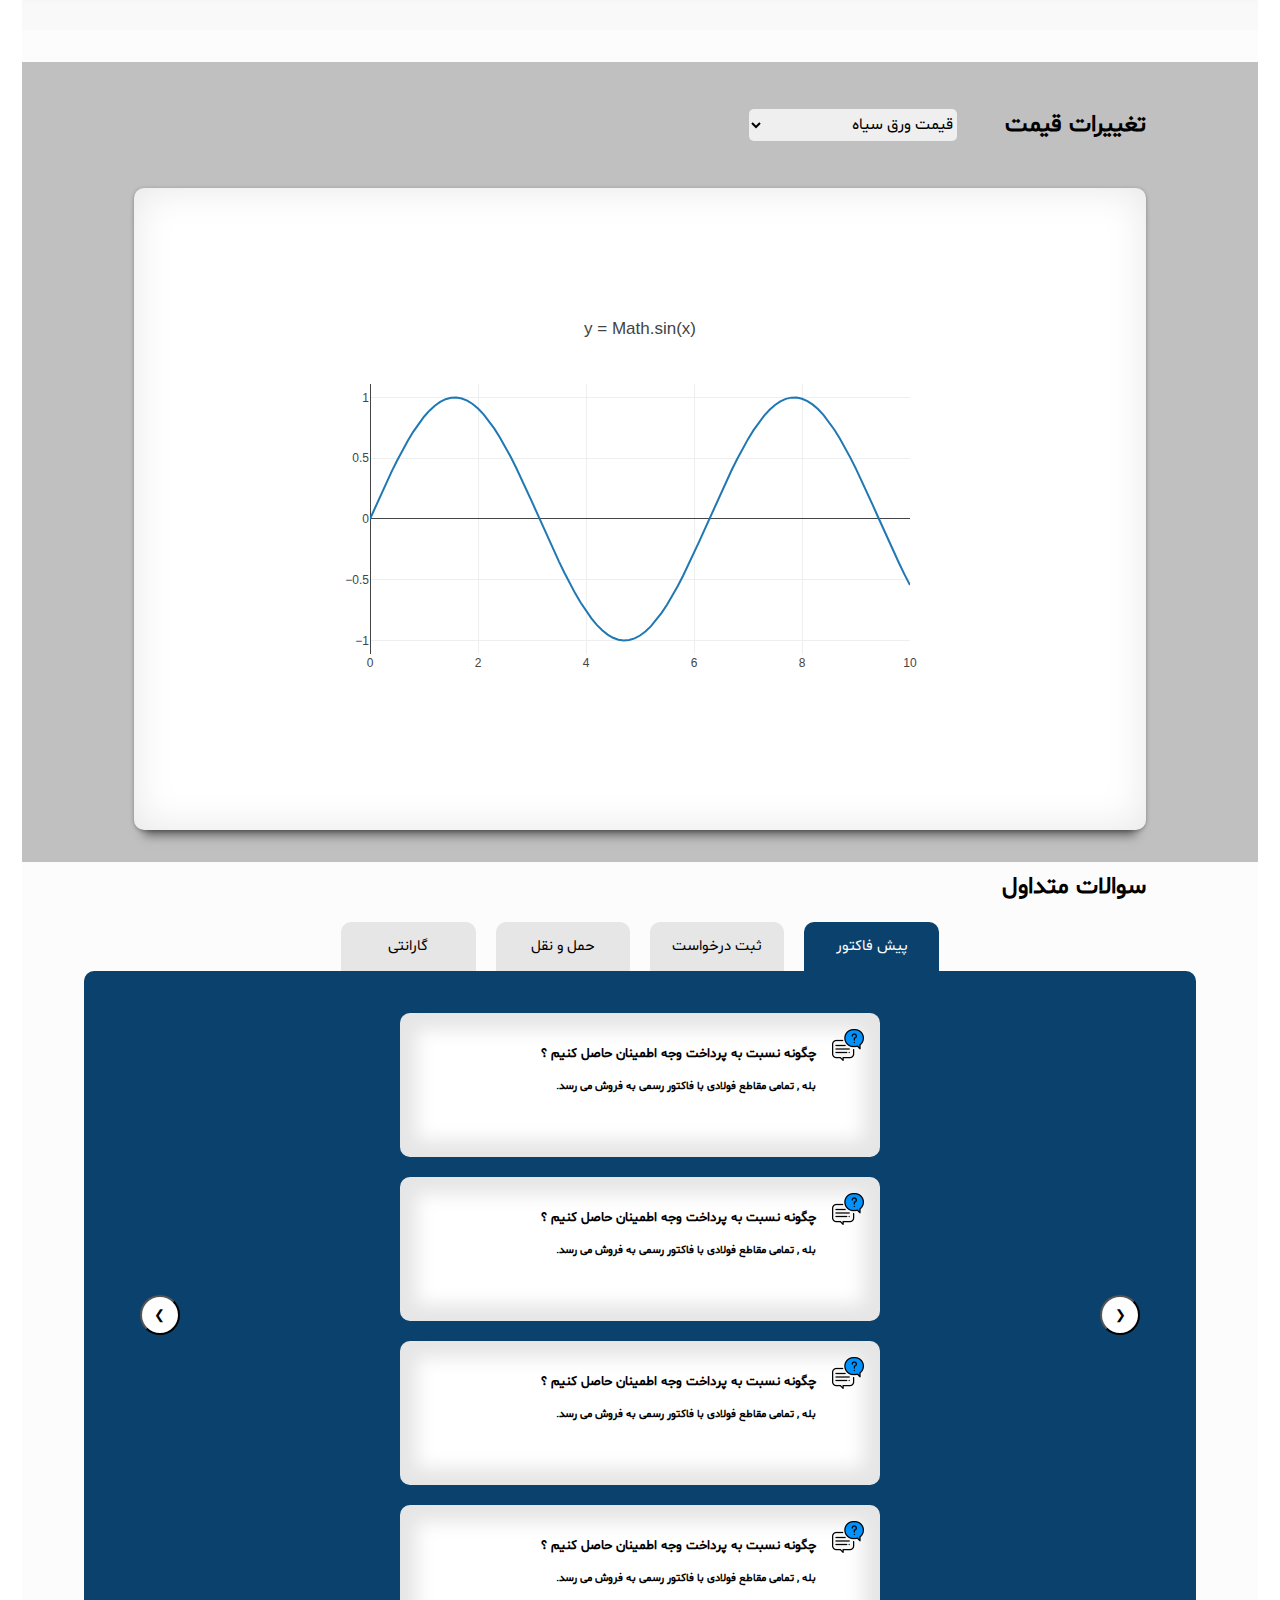
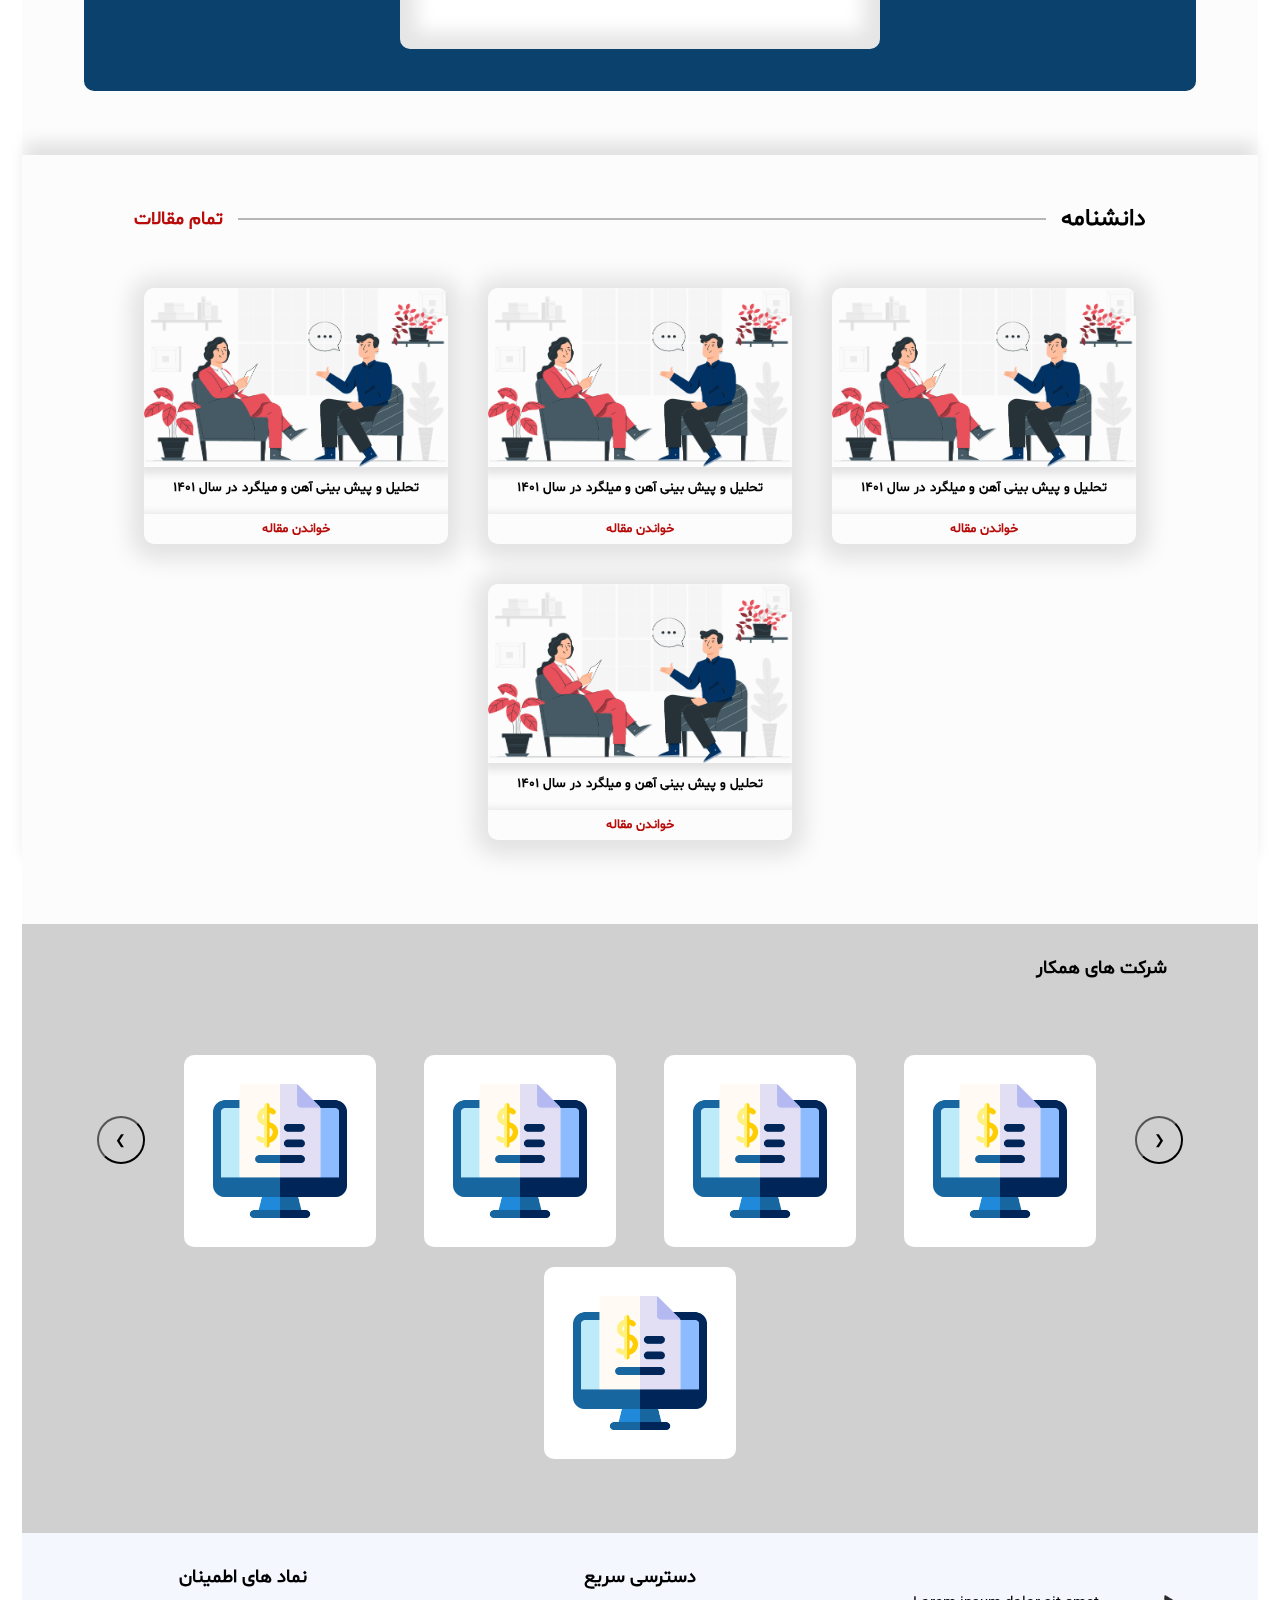
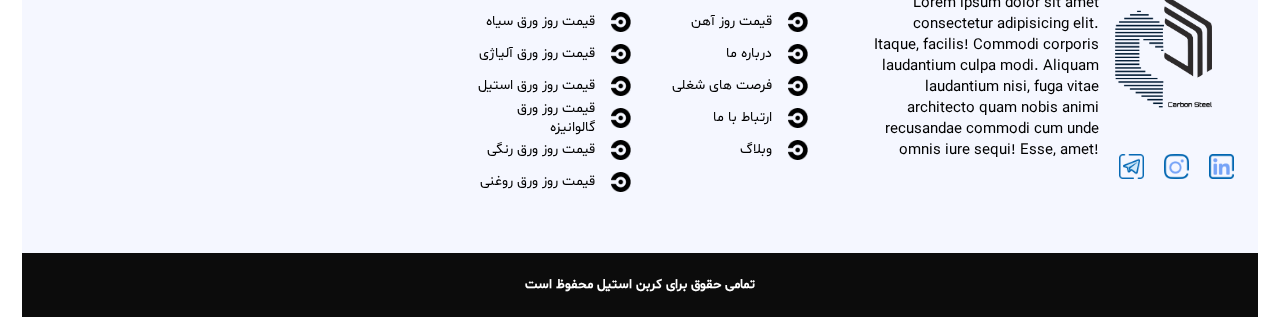
==== index.html @ a0feaa05 "First Moshanir" ====
<html lang="en">
<head>
    <meta charset="UTF-8">
    <meta http-equiv="X-UA-Compatible" content="IE=edge">
    <meta name="viewport" content="width=device-width, initial-scale=1.0">
    <link rel="icon" href="/Images/Final Cs logo 1.png">
    <link rel="stylesheet" href="/Css/Body.css">
    <link rel="stylesheet" href="/Css/header.css">
    <link rel="stylesheet" href="/Css/Main.css">
    <link rel="stylesheet" href="/Css/Products.css">
    <script src="https://cdn.plot.ly/plotly-latest.min.js"></script>
    <title>کربن استیل</title>
</head>
<body>
    <div class="container">

        <!-- /* //////////////////////////////////////////////Top-Head//////////////////////////////////////////////// */ -->

        <header class="Top-Head">
            <div class="line"></div>
            <h4 class="topTitle">خرید با باربری رایگان</h4>
            <div class="line"></div>
        </header>
        <!-- /* //////////////////////////////////////////////Navbar//////////////////////////////////////////////// */ -->


        <div class="Navbar">
            <a  href="/index.html" class="logo">
                <img class="Logo_img" src="/Images/Final Cs logo 1.png" alt="LOGO">
            </a>
            <div class="searchBox">
                <img class="img-Search"  src="/Images/icons8-search-26.png" alt="search">
                <input class="searchInput" type="search" placeholder="نام یا ویژگی محصول مورد نظر خود را وارد کنید">
            </div>
            <div class="TabInfo">
                <div class="tab">
                    <a class="tablinks" href="/Pages/Contact.html" >تماس باما</a>
                    <a class="tablinks" >دانشنامه</a>
                    <a class="tablinks" href="/Pages/Products.html" >محصولات</a>
                    <a class="tablinks active" >صفحه نخست</a>
                  </div>
            </div>
            <div class="sign-in">
                <div class="signInbutton">
                    <a class="SignUp" href="/Pages/LoginPage.html">
                        <img src="/Images/icons8-search-26.png" alt="Login">
                        <h6>ورود | ثبت نام</h6>
                    </a>
                    <div class="store">
                        <img src="/Images/checkout.png" alt="">
                        <h6>سبد خرید</h6>
                    </div>
                   
                </div>
                <div class="call">
                    <img src="/Images/icons8-search-26.png" alt="">
                    <h5>05523663387</h5>
                </div>
            </div>
        </div>
              <!-- //////////////////////////////////////////////////////Menue-Price///////////////////////////////////////////////////         --> 

        <div class="MainFirstPage">

            <div class="NavbarMenue">
                <div class="InfoWeb">
                    <div class="SliderPlace">

                        
                        <div class="slideshow-container">

                            <div class="mySlidesMain fade">
                                
                              <img class="PictureOfSlider" src="/Images/headerbg.jpg" >
                            </div>
                            
                            <div class="mySlidesMain fade">
                              <div class="numbertext">2 / 3</div>
                              <img class="PictureOfSlider" src="/Images/blog/photo template.jpg" >
                            </div>
                            
                            <div class="mySlidesMain fade">
                              <div class="numbertext">3 / 3</div>
                              <img class="PictureOfSlider" src="/Images/blog/photo template.jpg" >
                            </div>
                            
                            <a class="prev" onclick="plusSlides(-1)">❮</a>
                            <a class="next" onclick="plusSlides(1)">❯</a>
                            
                            </div>
                            
                            <div class="BtnSlider">
                              <span class="dot" onclick="currentSlide(1)"></span> 
                              <span class="dot" onclick="currentSlide(2)"></span> 
                              <span class="dot" onclick="currentSlide(3)"></span> 
                            </div>

                            
                            
                        
                    </div>
                    <div class="slideBar">
                        <h4 class="HeadSlideBar">قیمت محصولات</h4>
                        <div class="Prices">
                         
                            <div class="item_price ">
                                <img src="/Images/right-arrow.png" class="rightArrow" alt="Arrow">
                                <img src="/Images/down-arrow copy.png" class="downArrow" alt="Arrow">
                                <h3>قیمت ورق سیاه</h3>
                                <div class="hoverColor"></div>
                                <div class="MenueSide">
                                    <div class="listMenu">
                                        <a href=""> قیمت ورق سیاه</a>
                                        <a href=""> قیمت ورق سیاه ST37</a>
                                        <a href=""> قیمت ورق آجدار</a>
        
                                       
                                    </div>
                                    <div class="ColorEdge"></div>
                                </div>
                            </div>
                         
                            <div class="item_price ">
                                <img src="/Images/right-arrow.png" class="rightArrow" alt="Arrow">
                                <img src="/Images/down-arrow copy.png" class="downArrow" alt="Arrow">
                                <h3>قیمت ورق آلیاژی</h3>
                                <div class="hoverColor"></div>
                                <div class="MenueSide">
                                    <div class="listMenu">
                                        <a href="">قیمت ورق آلیاژی</a>
                                        <a href="">قیمت ورق آلیاژی a516</a>
                                        <a href="">قیمت ورق آلیاژی sd52</a>
                                        <a href="">قیمت ورق آلیاژی ck45</a>
                                        <a href="">قیمت ورق آلیاژی a283</a>
                                        <a href="">قیمت ورق آلیاژی a36</a>
                                        <a href="">قیمت ورق ضد سایش</a>
                                    </div>
                                    <div class="ColorEdge"></div>
                                </div>
                            </div>
                         
                            <div class="item_price ">
                                <img src="/Images/right-arrow.png" class="rightArrow" alt="Arrow">
                                <img src="/Images/down-arrow copy.png" class="downArrow" alt="Arrow">
                                <h3>قیمت ورق استیل</h3>
                                <div class="hoverColor"></div>
                                <div class="MenueSide">
                                    <div class="listMenu">
                                        <a href="">قیمت ورق استیل</a>
                                        <a href="">قیمت ورق استیل صنعتی</a>
                                        <a href="">قیمت ورق استیل دکوراتیو</a>
                                    </div>
                                    <div class="ColorEdge"></div>
                                </div>
                            </div>
                         
                            <a href="/Pages/Steels/Galvanize.html" class="item_price ">
                                <img src="/Images/right-arrow.png" class="HiddenIcon" alt="Arrow">
                                <img src="/Images/down-arrow copy.png" class="HiddenIcon" alt="Arrow">
                                <h3>قیمت ورق گالوانیزه</h3>
                                <div class="hoverColor"></div>
                                <div class="MenueSide">
                                    <!-- <div class="listMenu">
                                        <a href="">mffff</a>
                                    </div> -->
                                    <div class="ColorEdge"></div>
                                </div>
                            </a>
                         
                            <a href="/Pages/Steels/OilS.html" class="item_price ">
                                <img src="/Images/right-arrow.png" class="HiddenIcon" alt="Arrow">
                                <img src="/Images/down-arrow copy.png" class="HiddenIcon" alt="Arrow">
                                <h3>قیمت ورق روغنی</h3>
                                <div class="hoverColor"></div>
                                <div class="MenueSide">
                                    <!-- <div class="listMenu">
                                        <a href="">mffff</a>
                                    </div> -->
                                    <div class="ColorEdge"></div>
                                </div>
                            </a>
                         
                            <a href="/Pages/Steels/ColorFul.html" class="item_price ">
                                <img src="/Images/right-arrow.png" class="HiddenIcon" alt="Arrow">
                                <img src="/Images/down-arrow copy.png" class="HiddenIcon" alt="Arrow">
                                <h3>قیمت ورق رنگی</h3>
                                <div class="hoverColor"></div>
                                <div class="MenueSide">
                                    <!-- <div class="listMenu">
                                        <a href="">mffff</a>
                                    </div> -->
                                    <div class="ColorEdge"></div>
                                </div>
                            </a>
                            
                        
                           
                        </div>     
                    </div>
                    
                </div>
                <div class="socialMediaPlace">
                    <h5 class="TitleSocial">ما را دنبال کنید:</h5>
                    <div class="Medias">

                        <div class="ItemMedia">
                            <a href="" class="LinlSocial">کانال تلگرام</a>
                            <img class="ImageSocial" src="/Images/Add.png" alt="">
                        </div>

                        <div class="ItemMedia">
                            <a href="" class="LinlSocial">لینکدین</a>
                            <img class="ImageSocial" src="/Images/Add.png" alt="">
                        </div>

                        <div class="ItemMedia">
                            <a href="" class="LinlSocial"> اینستاگرام</a>
                            <img class="ImageSocial" src="/Images/Add.png" alt="">
                        </div>

                        <div class="ItemMedia">
                            <a href="" class="LinlSocial">کانال آپارات</a>
                            <img class="ImageSocial" src="/Images/Add.png" alt="">
                        </div>

                        <div class="ItemMedia">
                            <a href="" class="LinlSocial"> واتساپ</a>
                            <img class="ImageSocial" src="/Images/Add.png" alt="">
                        </div>

                    </div>

                </div>

            </div>

        </div>


            
              <!-- //////////////////////////////////////////////////////Price-Summery///////////////////////////////////////////////////         --> 

            <div class="steel-price">

                
                <div class="price-Table">
                    <div class="sumeryPrice">
                        <h3>خلاصه قیمت محصولات</h3>
                    </div>
                    <div class="table-space">
                        <div class="title-Tab">
                            <div class="Steel-tab">
                                <button class="tabsteel" onclick="openSteel(event, 'colory')">ورق رنگی</button>
                                <button class="tabsteel" onclick="openSteel(event, 'oil')">ورق روغنی</button>
                                <button class="tabsteel" onclick="openSteel(event, 'steel')">ورق استیل</button>
                                <button class="tabsteel" onclick="openSteel(event, 'galvanige')">ورق گالوانیزه</button>
                                <button class="tabsteel" onclick="openSteel(event, 'alloy')">ورق آلیاژی</button>
                                <button class="tabsteel" onclick="openSteel(event, 'black')" id="defaultOpen2">ورق سیاه</button>
                              </div>
                        </div>
                        <div id="black" class="tabSteels tables">
                            <div class="boxPrice">
                                <div class="TableHeader">
                                    <div class="Hedi">تام محصول</div>
                                    <div class="Hedi">کارخانه</div>
                                    <div class="Hedi">قیمت</div>
                                    <div class="Hedi">تغییرات</div>
                                </div>
                                <div class="roWTabale">
                                    <div class="RowP">
                                        <h4>ورق سیاه ۵ میلیمتری</h4>
                                        <h4>ذوب آهن</h4>
                                        <h4>۲۲۶،۵۰۰ ریال</h4>
                                        <h4><img src="/Images/up.png" alt="trend's price"></h4>
                                        <div class="lineRed"><div class="Liner"></div></div>
                                    </div>
                                    <div class="RowP">
                                        <h4>ورق سیاه ۵ میلیمتری</h4>
                                        <h4>ذوب آهن</h4>
                                        <h4>۲۲۶،۵۰۰ ریال</h4>
                                        <h4><img src="/Images/up.png" alt="trend's price"></h4>
                                        <div class="lineRed"><div class="Liner"></div></div>
                                    </div>
                                    <div class="RowP">
                                        <h4>ورق سیاه ۵ میلیمتری</h4>
                                        <h4>ذوب آهن</h4>
                                        <h4>۲۲۶،۵۰۰ ریال</h4>
                                        <h4><img src="/Images/down.png" alt="trend's price"></h4>
                                        <div class="lineRed"><div class="Liner"></div></div>
                                    </div>
                                    <div class="RowP">
                                        <h4>ورق سیاه ۵ میلیمتری</h4>
                                        <h4>ذوب آهن</h4>
                                        <h4>۲۲۶،۵۰۰ ریال</h4>
                                        <h4><img src="/Images/up.png" alt="trend's price"></h4>
                                        <div class="lineRed"><div class="Liner"></div></div>
                                    </div>
                                    <div class="RowP">
                                        <h4>ورق سیاه ۵ میلیمتری</h4>
                                        <h4>ذوب آهن</h4>
                                        <h4>۲۲۶،۵۰۰ ریال</h4>
                                        <h4><img src="/Images/down.png" alt="trend's price"></h4>
                                        <div class="lineRed"><div class="Liner"></div></div>
                                    </div>
                                    <div class="RowP">
                                        <h4>ورق سیاه ۵ میلیمتری</h4>
                                        <h4>ذوب آهن</h4>
                                        <h4>۲۲۶،۵۰۰ ریال</h4>
                                        <h4><img src="/Images/up.png" alt="trend's price"></h4>
                                        <div class="lineRed"><div class="Liner"></div></div>
                                    </div>
                                </div>
                                <div class="ButtonMore">
                                    <h3>مشاهده کامل لیست</h3>
                                </div>
                                
                                
                            </div>
                        </div>
                        <div id="alloy" class="tables tabSteels">
                            <div class="boxPrice">
                                <div class="box">
                                    <div class="price-Box">
                                        <div class="item-Info">
                                            <h6>ورق سیاه ۵ میلیمتری ذوب آهن</h6>
                                            <div class="item-price">
                                                <h6>226,000 ریال</h6>
                                                <img src="/Images/up.png" alt="trend's price">
                                            </div>
                                        </div>
                                        <div class="item-Info">
                                            <h6>ورق سیاه ۵ میلیمتری ذوب آهن</h6>
                                            <div class="item-price">
                                                <h6>226,000 ریال</h6>
                                                <img src="/Images/down.png" alt="trend's price">
                                            </div>

                                        </div>
                                        <div class="item-Info">
                                            <h6>ورق سیاه ۵ میلیمتری ذوب آهن</h6>
                                            <div class="item-price">
                                                <h6>226,000 ریال</h6>
                                                <img src="/Images/down.png" alt="trend's price">
                                            </div>

                                        </div>
                                        <div class="item-Info">
                                            <h6>ورق سیاه ۵ میلیمتری ذوب آهن</h6>
                                            <div class="item-price">
                                                <h6>226,000 ریال</h6>
                                                <img src="/Images/down.png" alt="trend's price">
                                            </div>

                                        </div>
                                        <div class="item-Info">
                                            <h6>ورق سیاه ۵ میلیمتری ذوب آهن</h6>
                                            <div class="item-price">
                                                <h6>226,000 ریال</h6>
                                                <img src="/Images/down.png" alt="trend's price">
                                            </div>

                                        </div>
                                        <div class="item-Info">
                                            <h6>ورق سیاه ۵ میلیمتری ذوب آهن</h6>
                                            <div class="item-price">
                                                <h6>226,000 ریال</h6>
                                                <img src="/Images/down.png" alt="trend's price">
                                            </div>

                                        </div>
                                    </div>
                                    <h4>مشاهده کامل لیست</h4>
                                </div>
                                <div class="box">
                                    <div class="price-Box">
                                        <div class="item-Info">
                                            <h6>ورق سیاه ۵ میلیمتری ذوب آهن</h6>
                                            <div class="item-price">
                                                <h6>226,000 ریال</h6>
                                                <img src="/Images/up.png" alt="trend's price">
                                            </div>
                                        </div>
                                        <div class="item-Info">
                                            <h6>ورق سیاه ۵ میلیمتری ذوب آهن</h6>
                                            <div class="item-price">
                                                <h6>226,000 ریال</h6>
                                                <img src="/Images/down.png" alt="trend's price">
                                            </div>

                                        </div>
                                        <div class="item-Info">
                                            <h6>ورق سیاه ۵ میلیمتری ذوب آهن</h6>
                                            <div class="item-price">
                                                <h6>226,000 ریال</h6>
                                                <img src="/Images/down.png" alt="trend's price">
                                            </div>

                                        </div>
                                        <div class="item-Info">
                                            <h6>ورق سیاه ۵ میلیمتری ذوب آهن</h6>
                                            <div class="item-price">
                                                <h6>226,000 ریال</h6>
                                                <img src="/Images/down.png" alt="trend's price">
                                            </div>

                                        </div>
                                        <div class="item-Info">
                                            <h6>ورق سیاه ۵ میلیمتری ذوب آهن</h6>
                                            <div class="item-price">
                                                <h6>226,000 ریال</h6>
                                                <img src="/Images/down.png" alt="trend's price">
                                            </div>

                                        </div>
                                        <div class="item-Info">
                                            <h6>ورق سیاه ۵ میلیمتری ذوب آهن</h6>
                                            <div class="item-price">
                                                <h6>226,000 ریال</h6>
                                                <img src="/Images/down.png" alt="trend's price">
                                            </div>

                                        </div>
                                    </div>
                                    <h4>مشاهده کامل لیست</h4>
                                </div>
                                
                            </div>
                        </div>
                        <div id="galvanige" class="tables tabSteels">
                            <div class="boxPrice">
                                <div class="box">
                                    <div class="price-Box">
                                        <div class="item-Info">
                                            <h6>ورق سیاه ۵ میلیمتری ذوب آهن</h6>
                                            <div class="item-price">
                                                <h6>226,000 ریال</h6>
                                                <img src="/Images/up.png" alt="trend's price">
                                            </div>
                                        </div>
                                        <div class="item-Info">
                                            <h6>ورق سیاه ۵ میلیمتری ذوب آهن</h6>
                                            <div class="item-price">
                                                <h6>226,000 ریال</h6>
                                                <img src="/Images/down.png" alt="trend's price">
                                            </div>

                                        </div>
                                        <div class="item-Info">
                                            <h6>ورق سیاه ۵ میلیمتری ذوب آهن</h6>
                                            <div class="item-price">
                                                <h6>226,000 ریال</h6>
                                                <img src="/Images/down.png" alt="trend's price">
                                            </div>

                                        </div>
                                        <div class="item-Info">
                                            <h6>ورق سیاه ۵ میلیمتری ذوب آهن</h6>
                                            <div class="item-price">
                                                <h6>226,000 ریال</h6>
                                                <img src="/Images/down.png" alt="trend's price">
                                            </div>

                                        </div>
                                        <div class="item-Info">
                                            <h6>ورق سیاه ۵ میلیمتری ذوب آهن</h6>
                                            <div class="item-price">
                                                <h6>226,000 ریال</h6>
                                                <img src="/Images/down.png" alt="trend's price">
                                            </div>

                                        </div>
                                        <div class="item-Info">
                                            <h6>ورق سیاه ۵ میلیمتری ذوب آهن</h6>
                                            <div class="item-price">
                                                <h6>226,000 ریال</h6>
                                                <img src="/Images/down.png" alt="trend's price">
                                            </div>

                                        </div>
                                    </div>
                                    <h4>مشاهده کامل لیست</h4>
                                </div>
                                <div class="box">
                                    <div class="price-Box">
                                        <div class="item-Info">
                                            <h6>ورق سیاه ۵ میلیمتری ذوب آهن</h6>
                                            <div class="item-price">
                                                <h6>226,000 ریال</h6>
                                                <img src="/Images/up.png" alt="trend's price">
                                            </div>
                                        </div>
                                        <div class="item-Info">
                                            <h6>ورق سیاه ۵ میلیمتری ذوب آهن</h6>
                                            <div class="item-price">
                                                <h6>226,000 ریال</h6>
                                                <img src="/Images/down.png" alt="trend's price">
                                            </div>

                                        </div>
                                        <div class="item-Info">
                                            <h6>ورق سیاه ۵ میلیمتری ذوب آهن</h6>
                                            <div class="item-price">
                                                <h6>226,000 ریال</h6>
                                                <img src="/Images/down.png" alt="trend's price">
                                            </div>

                                        </div>
                                        <div class="item-Info">
                                            <h6>ورق سیاه ۵ میلیمتری ذوب آهن</h6>
                                            <div class="item-price">
                                                <h6>226,000 ریال</h6>
                                                <img src="/Images/down.png" alt="trend's price">
                                            </div>

                                        </div>
                                        <div class="item-Info">
                                            <h6>ورق سیاه ۵ میلیمتری ذوب آهن</h6>
                                            <div class="item-price">
                                                <h6>226,000 ریال</h6>
                                                <img src="/Images/down.png" alt="trend's price">
                                            </div>

                                        </div>
                                        <div class="item-Info">
                                            <h6>ورق سیاه ۵ میلیمتری ذوب آهن</h6>
                                            <div class="item-price">
                                                <h6>226,000 ریال</h6>
                                                <img src="/Images/down.png" alt="trend's price">
                                            </div>

                                        </div>
                                    </div>
                                    <h4>مشاهده کامل لیست</h4>
                                </div>
                                
                            </div>
                        </div>
                        <div id="steel" class="tables tabSteels">
                            <div class="boxPrice">
                                <div class="box">
                                    <div class="price-Box">
                                        <div class="item-Info">
                                            <h6>ورق سیاه ۵ میلیمتری ذوب آهن</h6>
                                            <div class="item-price">
                                                <h6>226,000 ریال</h6>
                                                <img src="/Images/up.png" alt="trend's price">
                                            </div>
                                        </div>
                                        <div class="item-Info">
                                            <h6>ورق سیاه ۵ میلیمتری ذوب آهن</h6>
                                            <div class="item-price">
                                                <h6>226,000 ریال</h6>
                                                <img src="/Images/down.png" alt="trend's price">
                                            </div>

                                        </div>
                                        <div class="item-Info">
                                            <h6>ورق سیاه ۵ میلیمتری ذوب آهن</h6>
                                            <div class="item-price">
                                                <h6>226,000 ریال</h6>
                                                <img src="/Images/down.png" alt="trend's price">
                                            </div>

                                        </div>
                                        <div class="item-Info">
                                            <h6>ورق سیاه ۵ میلیمتری ذوب آهن</h6>
                                            <div class="item-price">
                                                <h6>226,000 ریال</h6>
                                                <img src="/Images/down.png" alt="trend's price">
                                            </div>

                                        </div>
                                        <div class="item-Info">
                                            <h6>ورق سیاه ۵ میلیمتری ذوب آهن</h6>
                                            <div class="item-price">
                                                <h6>226,000 ریال</h6>
                                                <img src="/Images/down.png" alt="trend's price">
                                            </div>

                                        </div>
                                        <div class="item-Info">
                                            <h6>ورق سیاه ۵ میلیمتری ذوب آهن</h6>
                                            <div class="item-price">
                                                <h6>226,000 ریال</h6>
                                                <img src="/Images/down.png" alt="trend's price">
                                            </div>

                                        </div>
                                    </div>
                                    <h4>مشاهده کامل لیست</h4>
                                </div>
                                <div class="box">
                                    <div class="price-Box">
                                        <div class="item-Info">
                                            <h6>ورق سیاه ۵ میلیمتری ذوب آهن</h6>
                                            <div class="item-price">
                                                <h6>226,000 ریال</h6>
                                                <img src="/Images/up.png" alt="trend's price">
                                            </div>
                                        </div>
                                        <div class="item-Info">
                                            <h6>ورق سیاه ۵ میلیمتری ذوب آهن</h6>
                                            <div class="item-price">
                                                <h6>226,000 ریال</h6>
                                                <img src="/Images/down.png" alt="trend's price">
                                            </div>

                                        </div>
                                        <div class="item-Info">
                                            <h6>ورق سیاه ۵ میلیمتری ذوب آهن</h6>
                                            <div class="item-price">
                                                <h6>226,000 ریال</h6>
                                                <img src="/Images/down.png" alt="trend's price">
                                            </div>

                                        </div>
                                        <div class="item-Info">
                                            <h6>ورق سیاه ۵ میلیمتری ذوب آهن</h6>
                                            <div class="item-price">
                                                <h6>226,000 ریال</h6>
                                                <img src="/Images/down.png" alt="trend's price">
                                            </div>

                                        </div>
                                        <div class="item-Info">
                                            <h6>ورق سیاه ۵ میلیمتری ذوب آهن</h6>
                                            <div class="item-price">
                                                <h6>226,000 ریال</h6>
                                                <img src="/Images/down.png" alt="trend's price">
                                            </div>

                                        </div>
                                        <div class="item-Info">
                                            <h6>ورق سیاه ۵ میلیمتری ذوب آهن</h6>
                                            <div class="item-price">
                                                <h6>226,000 ریال</h6>
                                                <img src="/Images/down.png" alt="trend's price">
                                            </div>

                                        </div>
                                    </div>
                                    <h4>مشاهده کامل لیست</h4>
                                </div>
                                
                            </div>
                        </div>
                        <div id="oil" class="tables tabSteels">
                            <div class="boxPrice">
                                <div class="box">
                                    <div class="price-Box">
                                        <div class="item-Info">
                                            <h6>ورق سیاه ۵ میلیمتری ذوب آهن</h6>
                                            <div class="item-price">
                                                <h6>226,000 ریال</h6>
                                                <img src="/Images/up.png" alt="trend's price">
                                            </div>
                                        </div>
                                        <div class="item-Info">
                                            <h6>ورق سیاه ۵ میلیمتری ذوب آهن</h6>
                                            <div class="item-price">
                                                <h6>226,000 ریال</h6>
                                                <img src="/Images/down.png" alt="trend's price">
                                            </div>

                                        </div>
                                        <div class="item-Info">
                                            <h6>ورق سیاه ۵ میلیمتری ذوب آهن</h6>
                                            <div class="item-price">
                                                <h6>226,000 ریال</h6>
                                                <img src="/Images/down.png" alt="trend's price">
                                            </div>

                                        </div>
                                        <div class="item-Info">
                                            <h6>ورق سیاه ۵ میلیمتری ذوب آهن</h6>
                                            <div class="item-price">
                                                <h6>226,000 ریال</h6>
                                                <img src="/Images/down.png" alt="trend's price">
                                            </div>

                                        </div>
                                        <div class="item-Info">
                                            <h6>ورق سیاه ۵ میلیمتری ذوب آهن</h6>
                                            <div class="item-price">
                                                <h6>226,000 ریال</h6>
                                                <img src="/Images/down.png" alt="trend's price">
                                            </div>

                                        </div>
                                        <div class="item-Info">
                                            <h6>ورق سیاه ۵ میلیمتری ذوب آهن</h6>
                                            <div class="item-price">
                                                <h6>226,000 ریال</h6>
                                                <img src="/Images/down.png" alt="trend's price">
                                            </div>

                                        </div>
                                    </div>
                                    <h4>مشاهده کامل لیست</h4>
                                </div>
                                <div class="box">
                                    <div class="price-Box">
                                        <div class="item-Info">
                                            <h6>ورق سیاه ۵ میلیمتری ذوب آهن</h6>
                                            <div class="item-price">
                                                <h6>226,000 ریال</h6>
                                                <img src="/Images/up.png" alt="trend's price">
                                            </div>
                                        </div>
                                        <div class="item-Info">
                                            <h6>ورق سیاه ۵ میلیمتری ذوب آهن</h6>
                                            <div class="item-price">
                                                <h6>226,000 ریال</h6>
                                                <img src="/Images/down.png" alt="trend's price">
                                            </div>

                                        </div>
                                        <div class="item-Info">
                                            <h6>ورق سیاه ۵ میلیمتری ذوب آهن</h6>
                                            <div class="item-price">
                                                <h6>226,000 ریال</h6>
                                                <img src="/Images/down.png" alt="trend's price">
                                            </div>

                                        </div>
                                        <div class="item-Info">
                                            <h6>ورق سیاه ۵ میلیمتری ذوب آهن</h6>
                                            <div class="item-price">
                                                <h6>226,000 ریال</h6>
                                                <img src="/Images/down.png" alt="trend's price">
                                            </div>

                                        </div>
                                        <div class="item-Info">
                                            <h6>ورق سیاه ۵ میلیمتری ذوب آهن</h6>
                                            <div class="item-price">
                                                <h6>226,000 ریال</h6>
                                                <img src="/Images/down.png" alt="trend's price">
                                            </div>

                                        </div>
                                        <div class="item-Info">
                                            <h6>ورق سیاه ۵ میلیمتری ذوب آهن</h6>
                                            <div class="item-price">
                                                <h6>226,000 ریال</h6>
                                                <img src="/Images/down.png" alt="trend's price">
                                            </div>

                                        </div>
                                    </div>
                                    <h4>مشاهده کامل لیست</h4>
                                </div>
                                
                            </div>
                        </div>
                        <div id="colory" class="tables tabSteels">
                            <div class="boxPrice">
                                <div class="box">
                                    <div class="price-Box">
                                        <div class="item-Info">
                                            <h6>ورق سیاه ۵ میلیمتری ذوب آهن</h6>
                                            <div class="item-price">
                                                <h6>226,000 ریال</h6>
                                                <img src="/Images/up.png" alt="trend's price">
                                            </div>
                                        </div>
                                        <div class="item-Info">
                                            <h6>ورق سیاه ۵ میلیمتری ذوب آهن</h6>
                                            <div class="item-price">
                                                <h6>226,000 ریال</h6>
                                                <img src="/Images/down.png" alt="trend's price">
                                            </div>

                                        </div>
                                        <div class="item-Info">
                                            <h6>ورق سیاه ۵ میلیمتری ذوب آهن</h6>
                                            <div class="item-price">
                                                <h6>226,000 ریال</h6>
                                                <img src="/Images/down.png" alt="trend's price">
                                            </div>

                                        </div>
                                        <div class="item-Info">
                                            <h6>ورق سیاه ۵ میلیمتری ذوب آهن</h6>
                                            <div class="item-price">
                                                <h6>226,000 ریال</h6>
                                                <img src="/Images/down.png" alt="trend's price">
                                            </div>

                                        </div>
                                        <div class="item-Info">
                                            <h6>ورق سیاه ۵ میلیمتری ذوب آهن</h6>
                                            <div class="item-price">
                                                <h6>226,000 ریال</h6>
                                                <img src="/Images/down.png" alt="trend's price">
                                            </div>

                                        </div>
                                        <div class="item-Info">
                                            <h6>ورق سیاه ۵ میلیمتری ذوب آهن</h6>
                                            <div class="item-price">
                                                <h6>226,000 ریال</h6>
                                                <img src="/Images/down.png" alt="trend's price">
                                            </div>

                                        </div>
                                    </div>
                                    <h4>مشاهده کامل لیست</h4>
                                </div>
                                <div class="box">
                                    <div class="price-Box">
                                        <div class="item-Info">
                                            <h6>ورق سیاه ۵ میلیمتری ذوب آهن</h6>
                                            <div class="item-price">
                                                <h6>226,000 ریال</h6>
                                                <img src="/Images/up.png" alt="trend's price">
                                            </div>
                                        </div>
                                        <div class="item-Info">
                                            <h6>ورق سیاه ۵ میلیمتری ذوب آهن</h6>
                                            <div class="item-price">
                                                <h6>226,000 ریال</h6>
                                                <img src="/Images/down.png" alt="trend's price">
                                            </div>

                                        </div>
                                        <div class="item-Info">
                                            <h6>ورق سیاه ۵ میلیمتری ذوب آهن</h6>
                                            <div class="item-price">
                                                <h6>226,000 ریال</h6>
                                                <img src="/Images/down.png" alt="trend's price">
                                            </div>

                                        </div>
                                        <div class="item-Info">
                                            <h6>ورق سیاه ۵ میلیمتری ذوب آهن</h6>
                                            <div class="item-price">
                                                <h6>226,000 ریال</h6>
                                                <img src="/Images/down.png" alt="trend's price">
                                            </div>

                                        </div>
                                        <div class="item-Info">
                                            <h6>ورق سیاه ۵ میلیمتری ذوب آهن</h6>
                                            <div class="item-price">
                                                <h6>226,000 ریال</h6>
                                                <img src="/Images/down.png" alt="trend's price">
                                            </div>

                                        </div>
                                        <div class="item-Info">
                                            <h6>ورق سیاه ۵ میلیمتری ذوب آهن</h6>
                                            <div class="item-price">
                                                <h6>226,000 ریال</h6>
                                                <img src="/Images/down.png" alt="trend's price">
                                            </div>

                                        </div>
                                    </div>
                                    <h4>مشاهده کامل لیست</h4>
                                </div>
                                
                            </div>
                        </div>
                    </div>

                    
                </div>
                <div class="PriceCurrency">
                    <div class="TableCurrency">
                        <div class="TitlePrice">
                            <h5>قیمت های لحظه ای مهم</h5>
                            <h5>بروز رسانی لحظه ای</h5>
                        </div>

                        <div class="ItemCurrency">
                            <div class="NameCurr">
                                <img src="/Images/icons8-dollar-24.png" alt="">
                                <h5 class="UpCurr">50.250 ریال</h5>
                            </div>
                            <div class="AmountCurr">
                                <h5>دلار آمریکا</h5>
                                <img src="/Images/icons8-dollar-24.png" alt="">
                            </div>
                        </div>

                        <div class="ItemCurrency">
                            <div class="NameCurr">
                                <img src="/Images/icons8-dollar-24.png" alt="">
                                <h5 class="StabCurr">50.250 ریال</h5>
                            </div>
                            <div class="AmountCurr">
                                <h5>دلار آمریکا</h5>
                                <img src="/Images/icons8-dollar-24.png" alt="">
                            </div>
                        </div>

                        <div class="ItemCurrency">
                            <div class="NameCurr">
                                <img src="/Images/icons8-dollar-24.png" alt="">
                                <h5 class="DownCurr">50.250 ریال</h5>
                            </div>
                            <div class="AmountCurr">
                                <h5>دلار آمریکا</h5>
                                <img src="/Images/icons8-dollar-24.png" alt="">
                            </div>
                        </div>

                        <div class="ItemCurrency">
                            <div class="NameCurr">
                                <img src="/Images/icons8-dollar-24.png" alt="">
                                <h5 class="UpCurr">50.250 ریال</h5>
                            </div>
                            <div class="AmountCurr">
                                <h5>دلار آمریکا</h5>
                                <img src="/Images/icons8-dollar-24.png" alt="">
                            </div>
                        </div>

                        <div class="ItemCurrency">
                            <div class="NameCurr">
                                <img src="/Images/icons8-dollar-24.png" alt="">
                                <h5 class="UpCurr">50.250 ریال</h5>
                            </div>
                            <div class="AmountCurr">
                                <h5>دلار آمریکا</h5>
                                <img src="/Images/icons8-dollar-24.png" alt="">
                            </div>
                        </div>

                        <div class="ItemCurrency">
                            <div class="NameCurr">
                                <img src="/Images/icons8-dollar-24.png" alt="">
                                <h5 class="UpCurr">50.250 ریال</h5>
                            </div>
                            <div class="AmountCurr">
                                <h5>دلار آمریکا</h5>
                                <img src="/Images/icons8-dollar-24.png" alt="">
                            </div>
                        </div>

                        <div class="ItemCurrency">
                            <div class="NameCurr">
                                <img src="/Images/icons8-dollar-24.png" alt="">
                                <h5 class="UpCurr">50.250 ریال</h5>
                            </div>
                            <div class="AmountCurr">
                                <h5>دلار آمریکا</h5>
                                <img src="/Images/icons8-dollar-24.png" alt="">
                            </div>
                        </div>

                        <div class="ItemCurrency">
                            <div class="NameCurr">
                                <img src="/Images/icons8-dollar-24.png" alt="">
                                <h5 class="UpCurr">50.250 ریال</h5>
                            </div>
                            <div class="AmountCurr">
                                <h5>دلار آمریکا</h5>
                                <img src="/Images/icons8-dollar-24.png" alt="">
                            </div>
                        </div>

                        <div class="ItemCurrency">
                            <div class="NameCurr">
                                <img src="/Images/icons8-dollar-24.png" alt="">
                                <h5 class="UpCurr">50.250 ریال</h5>
                            </div>
                            <div class="AmountCurr">
                                <h5>دلار آمریکا</h5>
                                <img src="/Images/icons8-dollar-24.png" alt="">
                            </div>
                        </div>

                        <div class="ItemCurrency">
                            <div class="NameCurr">
                                <img src="/Images/icons8-dollar-24.png" alt="">
                                <h5 class="UpCurr">50.250 ریال</h5>
                            </div>
                            <div class="AmountCurr">
                                <h5>دلار آمریکا</h5>
                                <img src="/Images/icons8-dollar-24.png" alt="">
                            </div>
                        </div>

                    </div>

                </div>
          </div>

                <div class="advertising">
                    <img class="blackCarbon" src="/Images/Painted-Black-Galvanized.png" alt="">
                    <h1>فروش ویژه ی ورق گالوانیزه و ورق سیاه</h1>
                    <img class="galvano" src="/Images/Galvanized-Sheets-Stacked-Leveled.png" alt="">
                </div>



    <!-- //////////////////////////////////////////////////////Buy Process///////////////////////////////////////////////////         -->
    
    
                    <div class="BuyProcess">
                        <div class="MainBuy">
                            <h2>مراحل خرید از کربن استیل</h2>
                            <div class="Tab-Process">
                                <div class="Tab-title">


                                    <div class="stage">
                                        <div class="Logo-Stage">
                                            <div class="cycleLogo">
                                                <img src="/Images/contacttobuy.png" alt="Icons">
                                            </div>
                                            <img class="downRedArrow" src="/Images/downRedArrow.png" alt="downRedArrow.png">
                                        </div>
                                        <div class="infoBox" onclick="openNumber(event, 'First')" id="defaultOpen3">
                                            <div class="Number">1</div>
                                            <div class="Section">
                                                <h4>مرحله اول</h4>
                                                <h4>درخواست خرید</h4>
                                            </div>
                                        </div>
                                    </div>

                                    <div class="stage">
                                        <div class="Logo-Stage">
                                            <div class="cycleLogo">
                                                <img src="/Images/qoutationw.png" alt="Icons">
                                            </div>
                                            <img class="downRedArrow" src="/Images/downRedArrow.png" alt="downRedArrow.png">
                                        </div>
                                        <div class="infoBox" onclick="openNumber(event, 'Second')">
                                            <div class="Number">2</div>
                                            <div class="Section">
                                                <h4>مرحله دوم</h4>
                                                <h4> دریافت پیش فاکتور</h4>
                                            </div>
                                        </div>
                                    </div>

                                    <div class="stage">
                                        <div class="Logo-Stage">
                                            <div class="cycleLogo">
                                                <img src="/Images/payment.png" alt="Icons">
                                            </div>
                                            <img class="downRedArrow" src="/Images/downRedArrow.png" alt="downRedArrow.png">
                                        </div>
                                        <div class="infoBox" onclick="openNumber(event, 'Third')">
                                            <div class="Number">3</div>
                                            <div class="Section">
                                                <h4 class="test">مرحله سوم</h4>
                                                <h4> تسویه</h4>
                                            </div>
                                        </div>
                                    </div>

                                    <div class="stage">
                                        <div class="Logo-Stage">
                                            <div class="cycleLogo">
                                                <img src="/Images/quality-control.png" alt="Icons">
                                            </div>
                                            <img class="downRedArrow" src="/Images/downRedArrow.png" alt="downRedArrow.png">
                                        </div>
                                        <div class="infoBox" onclick="openNumber(event, 'Four')">
                                            <div class="Number">4</div>
                                            <div class="Section">
                                                <h4 >مرحله چهارم</h4>
                                                <h4>کنترل کیفیت</h4>
                                            </div>
                                        </div>
                                    </div>

                                    <div class="stage">
                                        <div class="Logo-Stage">
                                            <div class="cycleLogo">
                                                <img src="/Images/delivery2.png" alt="Icons">
                                            </div>
                                            <img class="downRedArrow" src="/Images/downRedArrow.png" alt="downRedArrow.png">
                                        </div>
                                        <div class="infoBox" onclick="openNumber(event, 'Five')">
                                            <div class="Number">5</div>
                                            <div class="Section">
                                                <h4 >مرحله پنجم</h4>
                                                <h4>ارسال کالا</h4>
                                            </div>
                                        </div>
                                    </div>

                                    <div class="stage">
                                        <div class="Logo-Stage">
                                            <div class="cycleLogo">
                                                <img src="/Images/bill.png" alt="Icons">
                                            </div>
                                            <img class="downRedArrow" src="/Images/downRedArrow.png" alt="downRedArrow.png">
                                        </div>
                                        <div class="infoBox" onclick="openNumber(event, 'Six')">
                                            <div class="Number">6</div>
                                            <div class="Section">
                                                <h4 >مرحله ششم</h4>
                                                <h4>صدور فاکتور رسمی </h4>
                                            </div>
                                        </div>
                                    </div>

                                    <div class="stage">
                                        <div class="Logo-Stage">
                                            <div class="cycleLogo">
                                                <img src="/Images/feedback.png" alt="Icons">
                                            </div>
                                        </div>
                                        <div class="infoBox" onclick="openNumber(event, 'Seven')">
                                            <div class="Number">7</div>
                                            <div class="Section">
                                                <h4>مرحله هفتم</h4>
                                                <h4>سنجش رضایت مشتری</h4>
                                            </div>
                                        </div>
                                    </div>


                                </div>

                                <div class="Tab-Info">
                                    <div id="First" class="tabNumber">
                                        <div class="place-Flex">


                                            <div class="sign-img">
                                                <img src="/Images/right-arrow1.png" alt="sign">
                                            </div>
                                            <div class="order">
                                                <h1>۱ درخواست خرید</h1>
                                                <h3>ارتباط با کارشناسان فروش کربن استیل جهت مشاوره و خرید و ارسال درخواست خود از طریق تماس با شماره ... <br/><span class="RedText">مشاوره قبل از خرید چه مواردی را شامل می شود؟ </span><br/>کارشناسان کربن استیل با دانش و تجربه خود به صورت تخصصی با توجه به اطلاعات دریافتی از شما، از قبیل اینکه کالای خریداری شده در کجا و تحت چه شرایط فیزیکی و شیمیایی قرار است استفاده شود، محل تخلیه کالا، محدودیت های حمل و بارگیری در مقصد، کیفیت و قیمت مورد انتظار و … کالا ، برند و مبدا بارگیری را پیشنهاد داده و به شما برای خریدی بهتر کمک می کنند.</h3>
                                                <img src="/Images/Group118.png" alt="billing.png">
                                            </div>
                                        </div>

                                    </div>
                                    
                                    <div id="Second" class="tabNumber">
                                        <div class="place-Flex">


                                            <div class="sign-img SecondArrow">
                                                <img src="/Images/right-arrow1.png" alt="sign">
                                            </div>
                                            <div class="order">
                                                <h1>۲  دریافت پیش فاکتور</h1>
                                                <h3>کارشناسان کربن استیل در اسرع وقت پیش فاکتور شما را به صورت مکتوب ارسال می کنند و در صورت تایید مکتوب پیش فاکتور توسط شما، سفارش خرید شما ثبت شده و مراحل بعدی خرید دنبال می شود.<br/><span class="RedText">چند دقیقه از ثبت درخواست تا ارسال پیش فاکتور توسط کارشناسان طول می کشد؟</span><br/>با توجه به قانون مجموعه کربن استیل پاسخ به درخواست شما و تعیین تکلیف و مشاوره آن ۲۰ دقیقه و ارسال پیش فاکتور به شما نهایتا ۶۰ دقیقه زمان خواهد برد.
                                                    بدیهی است زمان ارسال پیش فاکتور در شرایط غیرمعمول و نوسانات شدید بازار و با توجه به موجودی کالاهای خاص، ممکن است متفاوت باشد.
                                                     -نارضایتی از کیفیت و زمان پاسخگویی و عدم پیگیری مناسب کارشناسان کربن استیل را از چه طریق اعلام کنم؟
                                                    در صورت بروز هرگونه مشکل و نارضایتی احتمالی با شماره …… به بخش ارتباط با مشتری کربن استیل تماس گرفته تا در لحظه نارضایتی شما پیگیری شده و مرتفع گردد.
                                                    </h3>
                                                <img src="/Images/4554.png" alt="billing.png">
                                            </div>
                                        </div>
                                    </div>
                                    
                                    <div id="Third" class="tabNumber">
                                        <div class="place-Flex">


                                            <div class="sign-img ThirdArrow">
                                                <img src="/Images/right-arrow1.png" alt="sign">
                                            </div>
                                            <div class="order">
                                                <h1>۳ تسویه</h1>
                                                <h3>با توجه به مفاد پیش فاکتور ارسالی و مورد تایید شما و نحوه تسویه مورد توافق با شما، تسویه حساب مبلغ خرید به صورت نقدی یا اعتباری انجام می شود.<br/><span class="RedText">نحوه اعتبار سنجی کربن استیل چگونه است؟</span><br/>کارشناسان مجموعه کربن استیل پس از بررسی اولیه و گرفتن اطلاعاتی از قبیل سال تاسیس، سوابق کاری و مالی مجموعه شما و محل شرکت یا کارخانه درخواست اعتبار شما را به واحد اعتبارات مجموعه کربن استیل جهت توافقات و برسی نهایی ارسال کرده و در صورت تایید خط اعتباری برای مشتریان عزیز گشایش می شود.<br/><span class="RedText">انواع تسویه اعتباری کربن استیل چیست؟</span><br/>انواع تسویه اعتباری به صورت دریافت چک یا Lc صورت می گیرد.</h3>
                                                <img src="/Images/PaymentInformation-bro.png" alt="billing.png">
                                            </div>
                                        </div>
                                    </div>
                                    <div id="Four" class="tabNumber">
                                        <div class="place-Flex">
                                            <div class="sign-img FourArrow">
                                                <img src="/Images/right-arrow1.png" alt="sign">
                                            </div>
                                            <div class="order">
                                                <h1>۴  کنترل کیفیت</h1>
                                                <h3>قبل از حمل و بارگیری، کیفیت کالا به صورت دقیق از لحاظ شیمیایی و فیزیکی توسط واحد کنترل کیفیت با دقت بررسی شده و پس از تایید شما ارسال می شود.<br/><span class="RedText">امکان آنالیز شیمیایی کالا وجود دارد؟</span><br/>در صورت درخواست شما، کالا پس از نمونه برداری توسط آزمایشگاه های معتبر کشور آنالیز شده و  نتیجه آن ارسال می شود.
                                                    -امکان انجام انواع تست و آنالیز  فیزیکی کالا وجود دارد؟
                                                    انواع تست خمش،تنش،کشش و … پس از نمونه برداری و در صورت نیاز با حضور بازرس مورد تایید شما انجام شده و پس از مشخص شدن نتیجه در آزمایشگاه های معتبر، ارسال می گردد.
                                                    </h3>
                                                <img src="/Images/45663.png" alt="billing.png">
                                            </div>
                                        </div>
                                    </div>
                                    <div id="Five" class="tabNumber">
                                        <div class="place-Flex">
                                            <div class="sign-img FiveArrow">
                                                <img src="/Images/right-arrow1.png" alt="sign">
                                            </div>
                                            <div class="order">
                                                <h1>۵ ارسال کالا</h1>
                                                <h3>پس از تایید کنترل کیفیت و با توجه به شرایط بارگیری و تخلیه مشتری، کالاها با وسیله های نقلیه مناسب و توسط باربری های رسمی حمل شده و به محل مقصد ارسال می شود.<br/><span class="RedText">نرخ حمل و کرایه چگونه مشخص می شود؟</span><br/>قیمت باربری و بنگاه داری با توجه به تعرفه ها و عرف ناوگان حمل و نقل کشوری و نرخ مصوب انبار های آهن و با توافق طرفین، تعیین می گردد.<br/><span class="RedText">هزینه بنگاه داری و بارگیری و باسکول چیست؟</span><br/>حق بارگیری و بنگاه داری و باسکول توسط بنگاه های آهن دریافت شده و در بارنامه رسمی شما قید می شود.<br/><span class="RedText">برای تسویه حساب وزن باسکول مبدا ملاک است یا مقصد؟</span><br/>با توجه به مبدا بارگیری و توافق طرفین وزن باسکول مبدا یا مقصد ملاک قرار داده می شود.<br/><span class="RedText">درصورت مغایرت وزن در مبدا و مقصد چگونه پیگیری کنیم؟</span><br/>قبل از رسید کالا و مجوز تخلیه بار در صورت مغایرت و کم بودن وزن مورد توافق سریعا مراتب را به کارشناس مربوطه اطلاع داده تا پیگیری شود.<br/><span class="RedText">تسویه هزینه بنگاه و بارنامه چگونه انجام می شود؟</span><br/>اگر با توافق اولیه این هزینه ها بر روی قیمت کالا سرشکن شده باشد تسویه آن با مبلغ فاکتور خرید شما انجام می شود، در غیر این صورت قبل از تخلیه با راننده تسویه می شود.<br/><span class="RedText">چه نکاتی را غیر از وزن قبل از تسویه چک کنیم؟</span><br/>حتما قبل از تخلیه و تسویه هزینه ها شماره پلاک ماشین ارسالی با شماره پلاک مندرج در بارنامه چک شود.</h3>
                                                <img src="/Images/6209994.png" alt="billing.png">
                                            </div>
                                        </div>
                                    </div>
                                    <div id="Six" class="tabNumber">
                                        <div class="place-Flex">
                                            <div class="sign-img SixArrow">
                                                <img src="/Images/right-arrow1.png" alt="sign">
                                            </div>
                                            <div class="order">
                                                <h1>۶ صدور فاکتور رسمی</h1>
                                                <h3>پس از تعیین ارزش دقیق مبلغ خرید و پس از تسویه نهایی، فاکتور رسمی چاپ و ارسال می گردد.</h3>
                                                <img src="/Images/sendinginvoice.png" alt="billing.png">
                                            </div>
                                        </div>
                                    </div>
                                    <div id="Seven" class="tabNumber">
                                        <div class="place-Flex">
                                            <div class="sign-img SevenArrow">
                                                <img src="/Images/right-arrow1.png" alt="sign">
                                            </div>
                                            <div class="order">
                                                <h1>۷ سنجش رضایت مشتری</h1>
                                                <h3>پس از ارسال کالا رضایت مشتریان از کیفیت، بارگیری، نحوه برخورد و پیگیری توسط کارشناسان واحد ارتباط با مشتری سنجیده شده و در صورت عدم رضایت مشتریان پیگیری آن توسط مدیران ارشد مجموعه کربن استیل انجام می شود.</h3>
                                                <img src="/Images/feedback1.png" alt="billing.png">
                                            </div>
                                        </div>
                                    </div>
                                </div>
                            </div>
                        </div>
                    </div>

    <!-- //////////////////////////////////////////////////////chart///////////////////////////////////////////////////         -->
                    <div class="chart-place">
                        <div class="titleChart">
                            <h2>تغییرات قیمت</h2>
                            <select name="Amount" id="Amount">
                                <option value="1">قیمت ورق سیاه</option>
                                <option value="2">قیمت ورق آلیاژ</option>
                                <option value="3">قیمت ورق گالوانیزه</option>
                                <option value="4">قیمت ورق رنگی</option>
                            </select>
                        </div>
                        <div class="Chart-Place">
                            <div id="myPlot"></div>
                        </div>
                    </div>

    <!-- //////////////////////////////////////////////////////question///////////////////////////////////////////////////         -->
        
                    <div class="Questions">
                        <div class="title-question">
                            <h2>سوالات متداول</h2>
                        </div>
                        <div class="tabQ">
                            <button class="infoQuestion" onclick="openQuestions(event, 'Garanti')"> گارانتی</button>
                            <button class="infoQuestion" onclick="openQuestions(event, 'Transporter')">حمل و نقل</button>
                            <button class="infoQuestion" onclick="openQuestions(event, 'Request')">ثبت درخواست</button>
                            <button class="infoQuestion" onclick="openQuestions(event, 'Bill')" id="defaultOpen4"> پیش فاکتور</button>
                          </div>
                        <div class="maineQuestion">
                            <div id="Bill" class="tabQuestion">
                                    <div class="mySlides">
                                        <div class="items">
                                            <div class="Place-Boox">
                                                <div class="box">
                                                    <img src="/Images/conversation1.png" alt="img">
                                                    <div class="info-box">
                                                        <h5>چگونه نسبت به پرداخت وجه اطمینان حاصل کنیم ؟</h5>
                                                        <h6>بله , تمامی مقاطع فولادی با فاکتور رسمی به فروش می رسد.</h6>
                                                    </div>
                                                </div>
                                                <div class="box">
                                                    <img src="/Images/conversation1.png" alt="img">
                                                    <div class="info-box">
                                                        <h5>چگونه نسبت به پرداخت وجه اطمینان حاصل کنیم ؟</h5>
                                                        <h6>بله , تمامی مقاطع فولادی با فاکتور رسمی به فروش می رسد.</h6>
                                                    </div>
                                                </div>
                                                <div class="box">
                                                    <img src="/Images/conversation1.png" alt="img">
                                                    <div class="info-box">
                                                        <h5>چگونه نسبت به پرداخت وجه اطمینان حاصل کنیم ؟</h5>
                                                        <h6>بله , تمامی مقاطع فولادی با فاکتور رسمی به فروش می رسد.</h6>
                                                    </div>
                                                </div>
                                                <div class="box">
                                                    <img src="/Images/conversation1.png" alt="img">
                                                    <div class="info-box">
                                                        <h5>چگونه نسبت به پرداخت وجه اطمینان حاصل کنیم ؟</h5>
                                                        <h6>بله , تمامی مقاطع فولادی با فاکتور رسمی به فروش می رسد.</h6>
                                                    </div>
                                                </div>
                                            </div>
                                        </div>
                                    </div>
                                    <div class="mySlides">
                                        <div class="items">2</div>
                                    </div>
                                    <div class="mySlides">
                                        <div class="items">3</div>
                                    </div>
                                  
                                    <button class="LeftBtn" onclick="plusDivs(-1)">&#10094;</button>
                                    <button  class="RightBtn" onclick="plusDivs(1)">&#10095;</button>
                              </div>
                              
                              <div id="Request" class="tabQuestion">
                                <h3>Pais</h3>
                                <p>Paris is the capital of France.</p> 
                              </div>
                              <div id="Transporter" class="tabQuestion">
                                <h3>Paris</h3>
                                <p>Paris is the capital of France.</p> 
                              </div>
                              <div id="Garanti" class="tabQuestion">
                                <h3>Paris</h3>
                                <p>Paris is the capital of France.</p> 
                              </div>
                        </div>
                    </div>

 
        
          
  
          
              <!-- //////////////////////////////////////////////////////article-Show///////////////////////////////////////////////////         --> 
             <div class="article-place">
                <div class="title-box">
                    <h2>دانشنامه</h2>
                    <div class="line"></div>
                    <h3>تمام مقالات</h3>
                </div>
                <div class="list-article">
                     <div class="item-article">
                        <img src="/Images/3545796.png" alt="photo">
                        <h5>تحلیل و پیش بینی آهن و میلگرد در سال ۱۴۰۱</h5>
                        <h4>خواندن مقاله</h4>
                     </div>
                     <div class="item-article">
                        <img src="/Images/3545796.png" alt="photo">
                        <h5>تحلیل و پیش بینی آهن و میلگرد در سال ۱۴۰۱</h5>
                        <h4>خواندن مقاله</h4>
                     </div>
                     <div class="item-article">
                        <img src="/Images/3545796.png" alt="photo">
                        <h5>تحلیل و پیش بینی آهن و میلگرد در سال ۱۴۰۱</h5>
                        <h4>خواندن مقاله</h4>
                     </div>
                     <div class="item-article">
                        <img src="/Images/3545796.png" alt="photo">
                        <h5>تحلیل و پیش بینی آهن و میلگرد در سال ۱۴۰۱</h5>
                        <h4>خواندن مقاله</h4>
                     </div>
                </div>
             </div>       

    <!-- //////////////////////////////////////////////////////companeis///////////////////////////////////////////////////         -->

            <div class="companeis">
                <h3>شرکت های همکار</h3>
                <div class="main-company">
                    
                    <div class="companySlides">
                        <div class="place-items">
                            <div class="boxCompany">
                                <img class="imgCompany" src="/Images/billing.png" alt="company">
                            </div>
                            <div class="boxCompany">
                                <img class="imgCompany" src="/Images/billing.png" alt="company">
                            </div>
                            <div class="boxCompany">
                                <img class="imgCompany" src="/Images/billing.png" alt="company">
                            </div>
                            <div class="boxCompany">
                                <img class="imgCompany" src="/Images/billing.png" alt="company">
                            </div>
                            <div class="boxCompany">
                                <img class="imgCompany" src="/Images/billing.png" alt="company">
                            </div>
                        </div>
                    </div>
                    <div class="companySlides">
                        <div class="place-items">
                            <div class="boxCompany">
                                <img src="/Images/billing.png" alt="company">
                            </div>
                            <div class="boxCompany">
                                <img src="/Images/billing.png" alt="company">
                            </div>
                            <div class="boxCompany">
                                <img src="/Images/billing.png" alt="company">
                            </div>
                            <div class="boxCompany">
                                <img src="/Images/billing.png" alt="company">
                            </div>
                            <div class="boxCompany">
                                <img src="/Images/billing.png" alt="company">
                            </div>
                        </div>
                    </div>
                    
                  
                    <button class="LeftBtnCom" onclick="plusCom(-1)">&#10094;</button>
                    <button  class="RightBtnCom" onclick="plusCom(1)">&#10095;</button>
                </div>
            </div>
    <!-- //////////////////////////////////////////////////////footer///////////////////////////////////////////////////         -->

           <footer class="FooterStyle">
              <div class="LogoIngo">
                <div class="Info">
                   <p>Lorem ipsum dolor sit amet consectetur adipisicing elit. Itaque, facilis! Commodi corporis laudantium culpa modi. Aliquam laudantium nisi, fuga vitae architecto quam nobis animi recusandae commodi cum unde omnis iure sequi! Esse,  amet!</p>
                </div>
                <div class="socialMedia">
                    <a href="/index.html" class="LogoFooter"><img src="/Images/Final Cs logo 1.png" alt="Logo"></a>
                    <div class="SocialMediaIcon">
                        <a href=""><img src="/Images/telegram.png" alt="telegram"></a>
                        <a href=""><img src="/Images/instagram.png" alt="instagram"></a>
                        <a href=""><img src="/Images/linkedin.png" alt="linkedin"></a>
                        </div>
                </div>
              </div>
              <div class="Accesses">
                <h3>دسترسی سریع</h3>
                <div class="MainAccess">
                    <div class="SideAccess">
                        <div class="RowLink">
                            <img src="/Images/1.png" alt="Icon">
                            <a href="/Pages/Products.html">قیمت روز آهن</a>
                        </div>
                        <div class="RowLink">
                            <img src="/Images/1.png" alt="Icon">
                            <a href="/Pages/AboutUs.html">درباره ما</a>
                        </div>
                        <div class="RowLink">
                            <img src="/Images/1.png" alt="Icon">
                            <a href="">فرصت های شغلی</a>
                        </div>
                        <div class="RowLink">
                            <img src="/Images/1.png" alt="Icon">
                            <a href="/Pages/Contact.html">ارتباط با ما</a>
                        </div>
                        <div class="RowLink">
                            <img src="/Images/1.png" alt="Icon">
                            <a href="">وبلاگ</a>
                        </div>
                    </div>
                    <div class="SideAccess">
                        <div class="RowLink">
                            <img src="/Images/1.png" alt="Icon">
                            <a href="/Pages/Steels/BlackSteel.html">قیمت روز ورق سیاه</a>
                        </div>
                        <div class="RowLink">
                            <img src="/Images/1.png" alt="Icon">
                            <a href="/Pages/Steels/Alloy.html">قیمت روز ورق آلیاژی</a>
                        </div>
                        <div class="RowLink">
                            <img src="/Images/1.png" alt="Icon">
                            <a href="/Pages/Steels/Steel.html">قیمت روز ورق استیل</a>
                        </div>
                        <div class="RowLink">
                            <img src="/Images/1.png" alt="Icon">
                            <a href="/Pages/Steels/Galvanize.html">قیمت روز ورق گالوانیزه</a>
                        </div>
                        <div class="RowLink">
                            <img src="/Images/1.png" alt="Icon">
                            <a href="/Pages/Steels/ColorFul.html">قیمت روز ورق رنگی</a>
                        </div>
                        <div class="RowLink">
                            <img src="/Images/1.png" alt="Icon">
                            <a href="/Pages/Steels/OilS.html">قیمت روز ورق روغنی</a>
                        </div>
                    </div>
                </div>
              </div>
              <div class="Certificate">
                <h3>نماد های اطمینان</h3>
              </div>
           </footer>
           <div class="Footer2">
            <h5>تمامی حقوق برای کربن استیل محفوظ است</h5>
           </div>

    </div>
    
</body>
<script src="/Js/Tab.js"></script>
<script src="/Js/Chart.js"></script>
<script src="/Js/Slider.js"></script>
<script src="/Js/MainSlide.js"></script>
</html>
---- Css/Body.css ----
@font-face {
    font-family: Shabnam;
    src: url(/Fonts/Shabnam.ttf);
  }
@font-face {
    font-family: Shabnam-Bold;
    src: url(/Fonts/Shabnam-Bold.ttf);
  }
@font-face {
    font-family: Nazanin;
    src: url(/Fonts/Far.Nazanin.ttf);
  }


* {
    margin: 0;
    padding: 0;
    box-sizing: border-box;
}
body {
    width: 100%;
    display: flex;
    justify-content: center;
    align-items: center;
}
.container {
    width: 96.5%;
    min-height: 100vh;
    display: flex;
    align-items: center;
    flex-direction: column;
    background-color: #FCFCFC;
    font-family: "Shabnam";
}
---- Css/header.css ----
/* //////////////////////////////////////////////Top-Head//////////////////////////////////////////////// */

.Top-Head {
    width: 100%;
    padding: 5px;
    height: 2.7rem;
    display: flex;
    justify-content: center;
    align-items: center;
    border-bottom: 2px solid #B8030A;

}
.Top-Head .topTitle{
    width: 30rem;
    text-align: center;
    font-family: "Shabnam-Bold";
    font-size: 17px;
}
.Top-Head .line{
    width: 10px;
    height: 4px;
    background-color: #B8030A;

}

/* //////////////////////////////////////////////Navbar//////////////////////////////////////////////// */


.Navbar{
    width: 100%;
    padding: 10px 25px;
    display: flex;
    align-items:center;
    justify-content: center;
    direction: rtl;
    flex-wrap: wrap;

}
.Navbar .logo{
    width: 6.5rem;
    height: 7rem;
    display: flex;
    align-items:center;
    justify-content: center;
    position: relative;
    margin: 0 1rem;
   
}
.Navbar .logo .Logo_img{
    position: absolute;
    width: 100%;
    height: 100%;
    cursor: pointer;
}

.Navbar .logo .Logo_img{
    position: absolute;
    width: 100%;
    height: 100%;
    cursor: pointer;
}
.Navbar .searchBox{
    height: 3rem;
    width: 25%;
    display: flex;
    align-items:center;
    justify-content: center;
    background-color: #E5E5E5;
    border-radius: 10px;
    margin: 0 15px;
    box-shadow: 0px 10px 15px -3px rgba(0,0,0,0.1);
}
.Navbar .searchBox .searchInput{
    width: 90%;
    height: 2rem;
    border: none;
    text-align: right;
    background-color: #7e282b00;
    padding-right: 1rem;

}
.Navbar .searchBox .searchInput:focus{
    outline: none;

}
.Navbar .searchBox .searchInput::placeholder{
    font-family: "Shabnam";
    color: rgb(159, 152, 152);
    font-size: 12px;

}
.Navbar .searchBox .img-Search{
    width: 18px;

}
.Navbar .TabInfo{
    width: 30rem;
    height: 5rem;
    display: flex;
    align-items:center;
    justify-content: center;
    margin: 0 15px;

}
.Navbar .sign-in{
    width: 15rem;
    height: 7rem;
    display: flex;
    align-items:center;
    justify-content: center;
    flex-direction: column;

}
.Navbar .sign-in .signInbutton{
    width: 100%;
    height: 40px;
    display: flex;
    align-items:center;
    justify-content: space-between;

}
.Navbar .sign-in .signInbutton .store{
    width: 6rem;
    height: 100%;
    display: flex;
    align-items:center;
    justify-content: center;
    border-radius: 10px;
    box-shadow: 0px 9px 8px 0px rgba(0,0,0,0.1);
         cursor: pointer;
    font-size: 16px;
    background-color: #FFFFFF;

}
.Navbar .sign-in .signInbutton .store:active{
    box-shadow: none;
    background-color: #E5E5E5;
}
.Navbar .sign-in .signInbutton .SignUp:active{
    box-shadow: none;
    background-color: #E5E5E5;
}
.Navbar .sign-in .signInbutton .store img{
    width: 20px;
    height: 20px;
    margin-left: 0.5rem;

}
.Navbar .sign-in .signInbutton .SignUp img{
    width: 15px;
    height: 15px;
    margin-left: 0.5rem;

}
.Navbar .sign-in .signInbutton .SignUp{
    width: 8rem;
    height: 100%;
    display: flex;
    align-items:center;
    justify-content: center;
    border-radius: 10px;
    box-shadow: 0px 9px 8px 0px rgba(0,0,0,0.1);
    cursor: pointer;
    background-color: #FFFFFF;
    text-decoration: none;
    color: black;

}
.Navbar .sign-in .call{
    width: 100%;
    height: 40px;
    margin-top: 10px;
    display: flex;
    align-items:center;
    justify-content: space-between;
    border-radius: 10px;
    box-shadow: 0px 9px 8px 0px rgba(0,0,0,0.1);
    cursor: pointer;
    background-color: #0C416D;
    padding: 0 10px;
    font-family: "Nazanin";
    color: #ffff;


}
.Navbar .sign-in .call:active{
   
    box-shadow: none;
    background-color: #E5E5E5;

}
.Navbar .sign-in .call img{
    width: 15px;
    height: 15px;
    margin-left: 0.5rem;

}


/* /////////////////////////////////////////////Tab////////////////////////////////////////// */

/* Style the tab */
.tab {
    overflow: hidden;
    background-color: #cd272700;

  }
  
  /* Style the buttons inside the tab */
  .tab a {
    background-color: inherit;
    float: left;
    border: none;
    outline: none;
    cursor: pointer;
    padding: 14px 16px;
    transition: 0.3s;
    font-size: 15px;
    margin: 10px;
    font-family: "Shabnam" ;
    border-bottom: 4px solid #ffffff00;
    text-decoration: none;
    color: #0a0909;


  }
  
  /* Change background color of buttons on hover */
  .tab a:hover {
    border-bottom: 4px solid #0a0909;
  }
  
  /* Create an active/current tablink class */
  .tab a.active {
    border-bottom: 4px solid #B8030A;
  }
  
  /* Style the tab content */
  .tabcontent {
    width: 100%;
    display: flex;
    align-items: center;
    justify-content: center;
    flex-direction: column;
  }
---- Css/Main.css ----
main {
    width: 100%;
    position: relative;
    display: flex;
    align-items: center;
    justify-content: left;
}

.RedText {
  color: #B8030A;
}

.HiddenIcon{
  visibility: hidden;
}

.slideBar{
    width: 18rem;
    height: 100%;
    background-color: #FCFCFC;
    display: flex;
    align-items: center;
    position: relative;
    flex-direction: column;
    border-radius: 7px;
    box-shadow: 0px 0px 12px 0px rgba(0,0,0,0.1);
  }
.slideBar .HeadSlideBar{
   width: 100%;
   height: 3rem;
   background-color: #F6F7FF;
   text-align: right;
   display: flex;
   align-items:center ;
   justify-content: right;
   padding: 0 2rem;
   border-radius: 7px 7px 0 0;

}
.slideBar .Prices{
    width: 100%;
    height: 70%;
    display: flex;
    flex-direction: column;
    justify-content: center;
    align-items: center;
    margin-top: 2rem;
}
.slideBar .Prices .item_price{
    width: 85%;
    height: 2.5rem;
    display: flex;
    align-items: center;
    justify-content: space-between;
    padding: 0 1rem;
    background-color: #F2F3F7;
    margin: 5px 0;
    position: relative;
    cursor: pointer; 
    text-decoration: none;
    color: #0C0C0C;
    border-radius: 5px;
}
.MenueSide{
  width: 13rem;
  position: absolute;
  display: none;
  left: -13rem;
  z-index: 20;
  box-shadow: 0px 0px 12px 0px rgba(105,105,105,0.58)   ;
  border-radius: 2px;
  overflow: hidden;
  top: 0;
  background-color: #fff;
}
.MenueSide .listMenu{
  width: 100%;
  height: 100%;
  position: relative;
  padding: 1rem 0;
  padding-right: 1rem;
  display: flex;
  align-items: center;
  flex-direction: column;

}
.MenueSide .listMenu a{
  text-decoration: none;
  color: black;
  text-align: right;
  width: 100%;
  margin: 5px 0;
  font-size: 13px;
  height: 1.5rem;
  display: flex;
  align-items: center;
  justify-content: right;
  direction: rtl;
}
.MenueSide .listMenu a:hover{
  background-color: #EFEFEF;
}
.MenueSide .ColorEdge{
  height: 100%;
  width: 5px;
  position: absolute;
  background-color: #0C416D;
  right: 0;


}
.item_price:hover .MenueSide{
  display: flex;
  flex-direction: column;
  align-items: center;
   
}
.slideBar .Prices .item_price:hover .hoverColor{
  background-color: #0C416D;
   
}
.slideBar .Prices .item_price:hover .rightArrow{
  display: none;
   
}
.downArrow{
  display: none;
}
.slideBar .Prices .item_price:hover .downArrow{
  display: flex;
   
}

.slideBar .Prices .item_price h3{
   font-size: 15px;
   margin-right: 0.5rem;
}
.slideBar .Prices .hoverColor{
   height: 100%;
   width: 10px;
   background-color: #0a090998;
   position: absolute;
   right: 0;
   border-radius: 0 5px 5px 0;
}


.slideBar .Prices .item_price img{
    width: 20px;
}
.slideBar .SocialMedia img{
    
    width: 25px;
}



.slideBar .SocialMedia{
    width: 100%;
    height: 40%;
    display: flex;
    flex-direction: column;
    justify-content: left;
    padding: 1rem;
}
.slideBar .SocialMedia .item_price{
    width: 70%;
    height: 20%;
    display: flex;
    align-items: center;
    justify-content:right;
    padding-top: 2rem;
    
}
.slideBar .SocialMedia .item_price h4{
  margin-right: 1rem;
  cursor: pointer;
}

.MainFirstPage{
  width: 100%;
  position: relative;
  background-color: #F9F9F9;

}

.NavbarMenue{
  width: 100%;
  height: 30rem;
  display: flex;
  align-items: center;
  flex-direction: column;
  padding: 10px 35px;
}
.NavbarMenue .InfoWeb{
  width: 100%;
  height: 80%;
  display: flex;
  align-items: center;
  justify-content: space-between;
}
.SliderPlace{
  width: 75%;
  height: 100%;
  background-color: #fff;
  border-radius: 7px;
  display: flex;
  align-items: center;
  justify-content: center;
  flex-direction: column;
  position: relative;
  box-shadow: 0px 0px 12px 0px rgba(0,0,0,0.1);
}


.mySlidesMain {
  width: 100%;
  height: 100%;
  position: relative;
  border-radius: 7px;
  overflow: hidden;
}
.PictureOfSlider {
  width: 100%;
  height: 100%;
  position: absolute;
}


/* Slideshow container */
.slideshow-container {
  width: 100%;
  height: 100%;
  display: flex;
  align-items: center;
  justify-content: center;
  position: relative;
}


.prev{
  left: 0;
}
/* Next & previous buttons */
.prev, .next {
  cursor: pointer;
  position: absolute;
  top: 50%;
  width: auto;
  padding: 16px;
  margin-top: -22px;
  color: white;
  font-weight: bold;
  font-size: 18px;
  transition: 0.6s ease;
  border-radius: 0 3px 3px 0;
  user-select: none;
}

/* Position the "next button" to the right */
.next {
  right: 0;
  border-radius: 3px 0 0 3px;
}

/* On hover, add a black background color with a little bit see-through */
.prev:hover, .next:hover {
  background-color: rgba(0,0,0,0.8);
}

/* Caption text */
.text {
  color: #f2f2f2;
  font-size: 15px;
  padding: 8px 12px;
  position: absolute;
  bottom: 8px;
  width: 100%;
  text-align: center;
}

/* Number text (1/3 etc) */
.numbertext {
  color: #f2f2f2;
  font-size: 12px;
  padding: 8px 12px;
  position: absolute;
  top: 0;
}

/* The dots/bullets/indicators */
.dot {
  cursor: pointer;
  height: 10px;
  width: 10px;
  margin: 0 2px;
  background-color: #bbb;
  border-radius: 50%;
  display: inline-block;
  transition: background-color 0.6s ease;
}
.BtnSlider{
  position: absolute;
  bottom: 10px;
}

.activeMainSlider, .dot:hover {
  background-color: #717171;
}

/* Fading animation */
.fade {
  animation-name: fade;
  animation-duration: 1.5s;
}

@keyframes fade {
  from {opacity: .4} 
  to {opacity: 1}
}

/* On smaller screens, decrease text size */
@media only screen and (max-width: 300px) {
  .prev, .next,.text {font-size: 11px}
}

.socialMediaPlace{
  width: 100%;
  padding: 1rem;
  margin-top: 20px;
  box-shadow: 0px 0px 4px 2px rgba(0,0,0,0.1);
    display: flex;
  align-items: center;
  justify-content: space-evenly;
  border-radius: 7px;
  flex-wrap: wrap;
  direction: rtl;
}
.socialMediaPlace .TitleSocial{
  color: #0C416D;
  direction: rtl;
  width: 10rem; 
}
.socialMediaPlace .Medias{
  width: 85%;
  display: flex;
  align-items: center;
  justify-content: space-evenly;
  flex-wrap: wrap;

}
.socialMediaPlace .Medias .ItemMedia{
  width: 6rem;
  height: 2rem;
  display: flex;
  align-items: center;
  justify-content: space-between;
  direction: ltr;
  color: black;
}
.socialMediaPlace .Medias .ItemMedia .ImageSocial{
  width: 1.5rem;
  height: 1.5rem;
}
.socialMediaPlace .Medias .ItemMedia .LinlSocial{
  text-decoration: none;
  color: black;
  font-size: 13px;
}


.steel-price{
    width: 100%;
    display: flex;
    align-items: flex-start;
    justify-content: space-between;
    position: relative;
    background-color: #E8E8E8;

    
}
.steel-price .PriceCurrency{
    width: 25%;
    height: 100%;
    background-color: #E8E8E8;
    display: flex;
    align-items: center;
    justify-content: center;   
    padding: 1rem;
}

.steel-price .PriceCurrency .TableCurrency{
    width: 18rem;
    height: 33.8rem;
    border-radius: 7px;
    display: flex;
    align-items: center;
    flex-direction: column;
    margin-top: 10px;
    background-color: #FFF; 
    overflow: auto;
    box-shadow: 0px 0px 4px 2px rgba(0,0,0,0.1);
}
 .TableCurrency .TitlePrice{
    width: 100%;
    display: flex;
    align-items: center;
    flex-direction: column;
    justify-content: center;
    background-color: #f6f7f6;
    padding:  1rem;
    margin-bottom: 5px;
}
 .TableCurrency .TitlePrice h5{
    width: 100%;
    text-align: right;
    font-size: 12px;
}
 .TableCurrency .TitlePrice h5:nth-child(2){
    width: 100%;
    text-align: right;
    font-size: 10px;
    color: #06BE4D;
    margin-top: 2px ;
}
 .TableCurrency .ItemCurrency{
    width: 80%;
    height: 2.5rem;
    border-bottom: 1px solid rgba(0, 0, 0, 0.199);
    display: flex;
    align-items: center;
    justify-content: space-between;

    
}
 .TableCurrency .ItemCurrency .NameCurr{
  height: 100%;
  display: flex;
    align-items: center;
    justify-content: space-between;
}
.TableCurrency .ItemCurrency .NameCurr img{
  width: 1rem;
  height: 1rem;
}
.TableCurrency .ItemCurrency .NameCurr h5{
  font-size: 10px;
  margin-left: 7px;
  direction: rtl;
}
.UpCurr{
  color: #06BE4D;
}
.DownCurr{
  color: rgb(190, 6, 6);
}
.StabCurr{
  color: #7694AD;
}
 .TableCurrency .ItemCurrency .AmountCurr{
  height: 100%;
  display: flex;
    align-items: center;
    justify-content: space-between;
}
 .TableCurrency .ItemCurrency .AmountCurr img{
  width: 1rem;
  height: 1rem;
}
 .TableCurrency .ItemCurrency .AmountCurr h5{
   font-size: 10px;
   margin-right: 7px;
}
.steel-price .price-Table{
    background-color: #E8E8E8;
    width: 75%;
    display: flex;
    align-items: center;
    justify-content: center;
    padding-bottom: 7rem;
    flex-direction: column;
}
.steel-price .price-Table .sumeryPrice{
    width: 100%;
    height: 5rem;
    display: flex;
    align-items: center;
    justify-content: right;
    text-align: center;
    padding: 0 5rem;
}
.steel-price .price-Table .table-space{
    width: 100%;
    height: 100%;
    display: flex;
    flex-direction: column;
    align-items: center;
}
.steel-price .price-Table .table-space .title-Tab{
    width: 90%;
    height: 4rem;
    border-radius: 10px;
    display: flex;
    align-items: center;
    justify-content: center;
    text-align: center;
}
.steel-price .price-Table .table-space .tables{
    width: 90%;
    height: 100%;
    display: flex;
    align-items: center;
    justify-content: center;
    text-align: center;
}
.tabSteels {
    width: 100%;
    display: flex;
    align-items: center;
    justify-content: space-evenly;
    flex-wrap: wrap;
  }
.tabSteels .boxPrice{
    width: 100%;
    height: 100%;
    display: flex;
    align-items: center;
    flex-direction: column;
  }
.tabSteels .boxPrice .TableHeader{
    width: 100%;
    height: 4rem;
    display: flex;
    align-items: center;
    background-color: #d2ebff;
    box-shadow: 0px 10px 41px -3px rgba(0,0,0,0.1);
    justify-content: space-between;
    direction: rtl;
    }
.tabSteels .boxPrice .TableHeader .Hedi{
    height: 100%;
    display: flex;
    align-items: center;
    justify-content: right;
    padding-right: 4rem;
    }
.tabSteels .boxPrice .TableHeader .Hedi:nth-child(1){
    width: 25%;
    }
.tabSteels .boxPrice .TableHeader .Hedi:nth-child(2){
    width: 35%;
    }
.tabSteels .boxPrice .TableHeader .Hedi:nth-child(3){
    width: 15%;
    }
.tabSteels .boxPrice .TableHeader .Hedi:nth-child(4){
    width: 15%;
    }

    .roWTabale{
      width: 100%;
      padding: 1rem 0;
      background-color: #fff;
      display: flex;
    align-items: center;
    flex-direction: column;
    }
    .roWTabale .RowP{
      width: 100%;
      height: 2rem;
      display: flex;
      align-items: center;
      justify-content: space-between;
      direction: rtl;
      position: relative;
      font-size: 12px;
      margin: 5px 0;
    }
    .roWTabale .RowP:nth-child(6) .lineRed .Liner{
      background-color: #0a090900;
    }
    .roWTabale .RowP:nth-child(6){
      margin-bottom: 1rem;
    }
    .roWTabale .RowP .lineRed{
      width: 100%;
      display: flex;
      align-items: center;
      justify-content: center;
      position: absolute;
      bottom: 0;

    }
    .roWTabale .RowP .lineRed .Liner{
      width: 90%;
      background-color: #B8030A;
      height: 1px;
      position: absolute;
      bottom: -4px;
    }
    .roWTabale .RowP h4{
      height: 100%;
    display: flex;
    align-items: center;
    justify-content: right;
    padding-right: 4rem;
    }
    .roWTabale .RowP h4:nth-child(1){
    width: 25%;
    }
    .roWTabale .RowP h4:nth-child(2){
    width: 35%;
    }
    .roWTabale .RowP h4:nth-child(3){
    width: 15%;
    }
    .roWTabale .RowP h4:nth-child(4){
    width: 15%;
    }

    .boxPrice .ButtonMore{
      width: 100%;
      height: 4rem;
      background-color: #fff;
      border-radius: 0 0 10px 10px;
      border-top: 2px solid #B8030A;
      display: flex;
      align-items: center;
      justify-content: center;
      cursor: pointer;
      color: #0A426D;
    }

.tabSteels .boxPrice .box{
    width: 28rem;
    height: 25rem;
    display: flex;
    align-items: center;
    flex-direction: column;
    position: relative;
    background-color: #ffff;
    margin: 1rem 0;
    border-radius: 10px;
    overflow: hidden;
  }
.tabSteels .boxPrice .box .price-Box{
    width: 100%;
    height: 84%;
    border-bottom: 2px solid #B8030A;
    padding: 1rem;
    display: flex;
    align-items: center;
    justify-content: center;
    flex-direction: column;
    
  }
.tabSteels .boxPrice .box .price-Box .item-Info{
    width: 80%;
    height: 2.5rem;
    border-bottom: 1px solid #B8030A;
    display: flex;
    align-items: center;
    justify-content: space-between;
    direction: rtl;

  }
.tabSteels .boxPrice .box .price-Box .item-Info h6{
    font-size: 12px;

  }
.tabSteels .boxPrice .box .price-Box .item-price{
    height: 100%;
    width: 7rem;
    display: flex;
    align-items: center;
    justify-content: space-between;

  }
.tabSteels .boxPrice .box .price-Box .item-price img{
   width: 20px;
   height: 20px;

  }
.tabSteels .boxPrice .box h4{
    position: absolute;
    bottom: 0;
    background-color: #C0C0C0 ;
    width: 100%;
    height: 16%;
    display: flex;
    align-items: center;
    justify-content: center;
    cursor: pointer;
    font-size: 17px;
    text-align: center;
  }


  .Steel-tab {
    height: 100%;
    width: 100%;
    display: flex;
    justify-content: right;

  }
  
  /* Style the buttons inside the tab */
  .Steel-tab button {
    background-color: inherit;
    float: left;
    border: none;
    outline: none;
    cursor: pointer;
    transition: 0.3s;
    font-size: 15px;
    height: 100%;
    width: 10rem;
    font-family: "Shabnam" ;
    border-bottom: 5px solid #86838300;
    background-color: #D2EBFF;
    border-radius: 5px 5px 0 0;
    margin-left: 12px;


  }
  
  /* Change background color of buttons on hover */
  .Steel-tab button:hover {
    border-bottom: 4px solid #B8030A;
  }
  
  /* Create an active/current tablink class */
  /* .Steel-tab button.active {
    border-bottom: 4px solid #B8030A;
  } */


 .advertising{
    background-color: #B8030A;
    width: 100%;
    height: 16rem;
    display: flex;
    align-items: center;
    justify-content: center;
    position: relative;
}
 .advertising h1{
    color: #fff;
    font-size: 40px;
    text-align: center;
    width: 40%;
}
.advertising .blackCarbon{
    position: absolute;
    left: 0;
    top: 0;
    width: 25%;
    z-index: 1;

}
 .advertising .galvano{
    position: absolute;
    right: 0;
    bottom: 0;
    width: 30%;

}



/* ////////////////////////////////////////BuyProcess///////////////////////////////////////////// */

.BuyProcess {
  width: 100%;
  padding: 3rem 0;
  background-color: #F9F9F9;
  display: flex;
  align-items: center;
  justify-content: center;
  overflow: hidden;
}
.BuyProcess .MainBuy{
  width: 100%;
  padding: 3rem 7rem;
  display: flex;
  align-items: center;
  justify-content: center;
  flex-direction: column;
  background-color: #E8E8E8;
  box-shadow: 0px 3px 12px 8px rgba(0,0,0,0.1);
}
.BuyProcess .MainBuy h2{
  width: 100%;
  text-align: right;
  margin-bottom: 3rem;
}
.BuyProcess .MainBuy .Tab-Process{
  width: 100%;
  display: flex;
  align-items: center;
  justify-content: center;
  direction: rtl;
}
.BuyProcess .MainBuy .Tab-Process .Tab-title{
  width: 30%;
  height: 100%;
  display: flex;
  align-items: center;
  justify-content: center;
  flex-direction: column;
}
.BuyProcess .MainBuy .Tab-Process .Tab-title .stage{
  width: 100%;
  height: 5rem;
  display: flex;
  align-items: center;
  justify-content: space-between;
  direction: rtl;
  margin-bottom: 1rem;
}
.BuyProcess .MainBuy .Tab-Process .Tab-title .stage .Logo-Stage{
  width: 22%;
  height: 100%;
  display: flex;
  align-items: center;
  justify-content: center;
  position: relative;
}
.BuyProcess .MainBuy .Tab-Process .Tab-title .stage .Logo-Stage .cycleLogo{
  width: 3rem;
  height: 3rem;
  background-color: #fff;
  border-radius: 50%;
  display: flex;
  align-items: center;
  justify-content: center;
  position: relative;
}
.BuyProcess .MainBuy .Tab-Process .Tab-title .stage .Logo-Stage .cycleLogo img{
  width: 100%;
  height: 100%;
  
}
.BuyProcess .MainBuy .Tab-Process .Tab-title .stage .Logo-Stage .downRedArrow{
  position: absolute;
  width: 15px;
  bottom: -10px;
}

.BuyProcess .MainBuy .Tab-Process .Tab-title .stage .infoBox{
  width: 70%;
  height: 100%;
  background-color: rgb(255, 255, 255);
  display: flex;
  align-items: center;
  justify-content: center;
  position: relative;
  border-radius: 15px;
  cursor: pointer;
  overflow: hidden;
  
}
.BuyProcess .MainBuy .Tab-Process .Tab-title .stage  .active{
  width: 70%;
  height: 100%;
  display: flex;
  align-items: center;
  justify-content: center;
  position: relative;
  border-radius: 15px;
  cursor: pointer;
}
.BuyProcess .MainBuy .Tab-Process .Tab-title .stage .infoBox:hover{
  background-color: #c2e3ff34;
}
.BuyProcess .MainBuy .Tab-Process .Tab-title .stage .infoBox .Number{
  width: 26%;
  height: 100%;
  display: flex;
  align-items: center;
  justify-content: center;
  font-family: "Nazanin";
  font-size: 70px;
}
.BuyProcess .MainBuy .Tab-Process .Tab-title .stage .infoBox .Section{
  width: 70%;
  height: 100%;
  display: flex;
  align-items: center;
  justify-content: center;
  flex-direction: column;
}
.BuyProcess .MainBuy .Tab-Process .Tab-title .stage .infoBox .Section h4:nth-child(1){
  color: #B8030A;
}
.BuyProcess .MainBuy .Tab-Process .Tab-title .stage .infoBox .Section h4{
  width: 90%;
  text-align: right;
}


.BuyProcess .MainBuy .Tab-Process .Tab-Info{
  width: 70%;
  height: 42rem;
  display: flex;
  align-items: center;
  justify-content: center;
  flex-direction: column;
}

.RedColor{
  color: #B42A31;
}


/* Style the buttons inside the tab */


/* Change background color of buttons on hover */


/* Create an active/current tablink class */
.Tab-title .active h4{
  color: #fff !important;
}
.Tab-title .active .Number{
  color: #fff !important;
}
.Tab-title .active {
  background-color: #B42A31 !important;
}

/* Style the tab content */
.tabNumber {
  width: 95%;
  height: 100%;
  
}
.tabNumber:nth-child(3) .order img{
  height: 10rem;
  width: 11rem;
}
.tabNumber:nth-child(4) .order img{
  height: 10rem;
  width: 11rem;
}
.tabNumber:nth-child(5) .order img{
  height: 10rem;
  width: 15rem;
}
.tabNumber:nth-child(6) .order img{
  height: 10rem;
}
.place-Flex {
  width: 95%;
  height: 98%;
  display: flex;
  align-items: flex-start;
  justify-content: center;
  background-color: #fff ;
  border-radius: 10px;
}
.tabNumber .sign-img{
  width: 5rem;
  height: 5rem;
  display: flex;
  align-items: center;
  justify-content: center;
  position: relative;
}
.SecondArrow{
  margin-top: 6rem;
}
.ThirdArrow{
  margin-top: 12rem;
}
.FourArrow{
  margin-top: 18rem;
}
.FiveArrow{
  margin-top: 24rem;
}
.SixArrow{
  margin-top: 30rem;
}
.SevenArrow{
  margin-top: 36rem;
}
.tabNumber .sign-img img{
  width: 60%;
  height: 60%;
  position: absolute;
}
.tabNumber .order{
  width: 90%;
  height: 100%;
  display: flex;
  align-items: center;
  flex-direction: column;
  padding: 1rem 3rem;
  color: #0A426D;
}
.tabNumber .order h1{
  width: 100%;
  margin-bottom: 1rem;
}
.tabNumber .order h3{
  width: 100%;
  margin-bottom: 1rem;
  line-height: 40px;
  color: black;
  font-size: 17px;
  direction: rtl;
  height: 15rem;
  overflow: auto;

}
.tabNumber .order img{
  width: 12rem;
  height: 12rem;
  margin-top: 2.5rem;

}

/* //////////////////////////////////////////////////////////chart////////////////////////////////////////////////// */

.chart-place{
  width: 100%;
  height: 50rem;
  margin-top: 2rem;
  background-color: #C0C0C0;
  display: flex;
  align-items: center;
  flex-direction: column;
  padding: 2rem 7rem;
}
.chart-place .titleChart{
  width: 100%;
  height: 4rem;
  display: flex;
  align-items: center;
  justify-content: right;
  direction: rtl;
}
.chart-place .titleChart select{
  margin-right: 3rem;
  width: 13rem;
  height: 2rem;
  border-radius: 5px;
  border: none;
  font-size: 16px;
  font-family: "Shabnam";

}
.chart-place .Chart-Place{
  width: 100%;
  height: 90%;
  background-color: #fff;
  display: flex;
  align-items: center;
  justify-content: center;
  border-radius: 10px;
  box-shadow: 0 15px 10px -10px rgb(0 0 0 / 50%), 0 1px 4px rgb(0 0 0 / 30%), inset 0 0 40px rgb(0 0 0 / 10%);
}

/* //////////////////////////////////////////////////////////quastion////////////////////////////////////////////////// */


.Questions{
width: 100%;
display: flex;
align-items: center;
flex-direction: column;
padding: 0 0 4rem 0;
}
.Questions .title-question{
width: 100%;
height: 3.1rem;
display: flex;
align-items: center;
justify-content: center;
padding: 0 2rem;
position: relative;
}
.Questions .title-question h2{
  position: absolute;
  right: 7rem;
}

.tabQ {
  overflow: hidden;
  height: 100%;
  width: 50%;
  display: flex;
  align-items: center;
  justify-content: center;  

}

/* Style the buttons inside the tab */
.tabQ button {
  background-color: inherit;
  float: left;
  border: none;
  outline: none;
  cursor: pointer;
  padding: 14px 16px;
  transition: 0.3s;
  font-size: 15px;
  margin: 10px;
  font-family: "Shabnam" ;
  background-color: #E6E6E6;
  border-radius: 10px 10px 0 0;
  width: 10rem;



}

/* Change background color of buttons on hover */
.tabQ button:hover {
  background-color: #0a426d24;
}

/* Create an active/current tablink class */
.tabQ button.active {
  background-color: #0A426D;
  color: #fff;
}

/* Style the tab content */
.tabQuestion {
  width: 100%;
  display: flex;
  align-items: center;
  justify-content: center;
}

.maineQuestion{
  width: 90%;
  padding: 1rem;
  display: flex;
  align-items: center;
  justify-content: center;
  position: relative;
  background-color: #0A426D;
  margin-top: -10px;
  border-radius: 10px;
}
.mySlides{
  width: 100%;
}
.mySlides .items{
  width: 100%;
  display: flex;
  align-items: center;
  justify-content: center;
}
 .RightBtn{
  position: absolute;
  z-index: 10;
  right: 5%;
  top: 45%;
  width: 2.5rem;
  height: 2.5rem;
  border-radius: 50%;
  background-color: #fff;
  cursor: pointer;

}
 .LeftBtn{
  position: absolute;
  z-index: 10;
  left: 5%;
  top: 45%;
  width: 2.5rem;
  height: 2.5rem;
  border-radius: 50%;
  background-color: #fff;
  cursor: pointer;
}
.mySlides .items .Place-Boox{
   width: 90%;
   display: flex;
   align-items: center;
   justify-content: space-evenly;
   flex-wrap: wrap;
   padding: 1rem;
}
.mySlides .items .Place-Boox .box{
   width: 30rem;
   height: 9rem;
   background-color: #ffffff;
   display: flex;
   align-items: flex-start;
   justify-content: space-between;
   border-radius: 10px;
   padding: 1rem;
   direction: rtl;
   margin: 10px;
   box-shadow: inset 0px 0px 18px 17px rgba(0,0,0,0.1);
  }
.mySlides .items .Place-Boox .box img{
   width: 2rem;
   height: 2rem;
}
.mySlides .items .Place-Boox .box .info-box{
   width: 25rem;
   height: 100%;
   display: flex;
   align-items: center;
   flex-direction: column;
   padding: 1rem 0;
}
.mySlides .items .Place-Boox .box .info-box h5{
   width: 100%;
}
.mySlides .items .Place-Boox .box .info-box h6{
   width: 100%;
   margin-top: 1rem;
}
/* //////////////////////////////////////////////////////////article////////////////////////////////////////////////// */


.article-place{
 width: 100%;
 padding: 1rem;
 display: flex;
 align-items: center;
 flex-direction: column;
 box-shadow: 0px -16px 15px -3px rgba(0,0,0,0.1);
}
.article-place .title-box{
 width: 100%;
 padding: 2rem 6rem; 
 display: flex;
 align-items: center;
 justify-content: space-between;
 direction: rtl;

 
}
.article-place .title-box h3{
 color: #B80C0A;
}
.article-place .title-box .line{
  background-color: #7070707e;
  width: 80%;
  height: 2px;
}
.article-place .list-article{
  width: 90%;
  display: flex;
  align-items: center;
  justify-content: center;
  flex-wrap: wrap;

  
}
.article-place .item-article{
  width: 19rem;
  height: 16rem;
  display: flex;
  align-items: center;
  flex-direction: column;
  border-radius: 10px;
  overflow: hidden;
  margin: 20px;
  position: relative;
  box-shadow: 0px 3px 22px 13px rgba(0,0,0,0.1);

}
.article-place .item-article img{
  width: 100%;
  height: 70%;
  margin-bottom: 12px;
  box-shadow: 0px 3px 8px 4px rgba(0,0,0,0.1);
}
.article-place .item-article h4{
  width: 100%;
  text-align: center;
  color: #B80C0A;
  cursor: pointer;
  height: 30px;
  display: flex;
  align-items: center;
  justify-content: center;
  box-shadow: 0px 3px 8px 4px rgba(0,0,0,0.1);
  position: absolute;
  bottom: 0;
  font-size: 13px;
}
  
/* <!-- //////////////////////////////////////////////////////colleague///////////////////////////////////////////////////         --> */

.companeis{
  width: 100%;
  padding: 2rem;
  background-color: #c0c0c0bc;
  margin-top: 3rem;
  display: flex;
  align-items: center;
  flex-direction: column;
  position: relative;
}
.companeis h3{
   width: 90%;
   text-align: right;
}
.main-company{
  width: 100%;
  display: flex;
  align-items: center;
  justify-content: center;
}
.main-company .companySlides{
  width: 100%;
  margin-top: 2rem;
  position: relative;
}
.place-items{
  width: 100%;
  position: relative;
  padding: 2rem;
  display: flex;
  align-items: center;
  justify-content: center;
  flex-wrap: wrap;
}
 .boxCompany{
  width: 12rem;
  height: 12rem;
  background-color: rgb(255, 255, 255);
  padding: 4rem;
  display: flex;
  align-items: center;
  justify-content: center;
  border-radius: 10px;
  margin: 10px 1.5rem;
  position: relative;
}
.main-company .companySlides .place-items .boxCompany img{
  position: absolute;
  width: 70%;
  height: 70%;
}

.LeftBtnCom{
 position: absolute;
 width: 3rem;
 height: 3rem;
 border-radius: 50%;
 left: 6%;
 top: 12rem;
 background-color: #0a090900;
 cursor: pointer;
}
.RightBtnCom{
  position: absolute;
  width: 3rem;
  height: 3rem;
  border-radius: 50%;
  right: 6%;
  top: 12rem;
  background-color: #0a090900;
  cursor: pointer;
}

/* ////////////////////////////////////////////////Footer///////////////////////////////////////////////////////// */
.FooterStyle{
  width: 100%;
  display: flex;
  align-items: center;
  justify-content: space-evenly;
  background-color: #F5F7FF;
  padding: 1rem;
  direction: rtl;
}
.FooterStyle .LogoIngo{
  width: 30%;
  height: 18rem;
  display: flex;
  align-items: center;
  justify-content:center;
  direction: ltr;
}
.FooterStyle .LogoIngo .Info{
  width: 70%;
  height: 100%;
  padding: 10px;
  display: flex;
  align-items: center;
  justify-content: center;
}
.FooterStyle .LogoIngo .Info p{
  width: 100%;
  text-align: right;
  font-size: 15px;
  margin-bottom: 2rem;
}
.FooterStyle .LogoIngo .socialMedia{
  width: 30%;
  height: 100%;
  display: flex;
  align-items: center;
  justify-content:center;
  flex-direction: column;
  position: relative;
}
.FooterStyle .LogoIngo .socialMedia .LogoFooter{
  width: 90%;
  height: 40%;
  position: relative;
  display: flex;
  align-items: center;
  justify-content:center;
}
.FooterStyle .LogoIngo .socialMedia .SocialMediaIcon{
  width: 100%;
  height: 3rem;
  margin-top: 2rem;
  display: flex;
  align-items: center;
  justify-content:space-between;
}
.FooterStyle .LogoIngo .socialMedia .SocialMediaIcon img{
  width: 25px;
  margin: 0 10px;
}
.FooterStyle .LogoIngo .socialMedia .LogoFooter img{
  position: absolute;
  width: 100%;
  height: 100%;
}
.FooterStyle .Accesses{
  width: 32%;
  height: 18rem;
  display: flex;
  align-items: center;
  flex-direction: column;
  padding: 1rem;
}
.FooterStyle .Accesses .MainAccess{
  width: 100%;
  height: 90%;
  display: flex;
  padding: 1rem 0;
  align-items: center;
  justify-content: center;
}
.FooterStyle .Accesses .MainAccess .SideAccess{
  width: 50%;
  height: 100%;
  display: flex;
  align-items: center;
  flex-direction: column;
}
.FooterStyle .Accesses .MainAccess .SideAccess .RowLink{
  width: 90%;
  height: 2rem;
  display: flex;
  align-items: center;
  justify-content: right;

}
.FooterStyle .Accesses .MainAccess .SideAccess .RowLink img{
  width: 20px;
  margin-left: 1rem;
}
.FooterStyle .Accesses .MainAccess .SideAccess .RowLink a{
  text-decoration: none;
  color: black;
  font-size: 14px;
}
.FooterStyle .Certificate{
  width: 30%;
  height: 18rem;
  display: flex;
  align-items: center;
  flex-direction: column;
  padding: 1rem;
  
}
.Footer2{
  width: 100%;
  height: 4rem;
  display: flex;
  align-items: center;
  justify-content: center;
  background-color: #0C0C0C;
  color: #fff;
}
---- Css/Products.css ----
.title-products{
    width: 90%;
    display: flex;
    align-items: center;
    justify-content: center;
    direction: rtl;
    margin-top: 1rem;


}
 .title-products .progress{
   color: #B80C0A;
   margin-right: 0.5rem;
   margin-left: 0.5rem;
}
 .title-products a{
   text-decoration: none;
   color: #0a0909;
   font-size: 13px;
   width: 6rem;
}
 .title-products .InfoLong{
   text-decoration: none;
   color: #0a0909;
   font-size: 13px;
   width: 18rem;
}
 .title-products .linePro{
   border: 1px solid rgba(128, 128, 128, 0.461);
   width: 75%;
}
 .title-products .lineProInfo{
   border: 1px solid rgba(128, 128, 128, 0.461);
   width: 50%;
}

.lists{
    width: 83%;
    display: flex;
    justify-content: space-between;
    align-items: center;
    flex-wrap: wrap;
    padding: 1rem;
    direction: rtl;
}
.lists .box-list{
    width: 12rem;
    height: 15rem;
    display: flex;
    flex-direction: column;
    padding: 2rem 0;
    align-items: center;
    position: relative;
    border-radius: 10px;
    box-shadow: 0px 10px 15px -3px rgba(0,0,0,0.1);
    cursor: pointer;
    overflow: hidden;
    margin: 10px 10px;
    text-decoration: none;

    
}
.lists .box-list h2{
   font-size: 14px;   
}
.coloreRed{
    background-color: #FFD2D2;
    color: #B80C0A;
}
.coloreBlue{
    background-color: #D0E8FC;
}
.Oili{
    background-color: #FFFCE2;
    color: black;

}
.Gray{
    background-color: #E1E1E1;
    color: black;
}
.coloreGray{
    background-color: #CCCCCC;
    color: #1c1c1c;
}
.coloreBlack{
    background-color: #E5E5E5;
    color: #111111;
}
.lists .box-list:hover{
   background-color: #fff;
   color: #0a0909;
    
}
.lists .box-list img{
   position: absolute;
   width: 100%;
   bottom: 0;
}


.ListPlace{
  width: 100%;
  padding: 1rem 3rem;
  display: flex;
  align-items: center;
  flex-direction: column;
}
.ListPlace h2{
  width: 100%;
  text-align: right;
  margin-bottom: 1rem;
}
.List-space{
  width: 100%;
  display: flex;
  align-items: center;
  flex-direction: column;
}

.title-TabMain{
  width: 70%;
    height: 4rem;
    border-radius: 10px;
    display: flex;
    align-items: center;
    justify-content: center;
    text-align: center;
    margin-bottom: 2rem;
}

.Steel-tab2 {
  height: 100%;
  width: 100%;
  display: flex;
  justify-content: space-evenly;

}

/* Style the buttons inside the tab */
.Steel-tab2 button {
  background-color: inherit;
  float: left;
  border: none;
  outline: none;
  cursor: pointer;
  transition: 0.3s;
  font-size: 15px;
  height: 100%;
  width: 10rem;
  font-family: "Shabnam" ;
  border-bottom: 5px solid #868383aa;
  display: flex;
  align-items: center;
  justify-content: center;
  font-size: 17px;


}
.Steel-tab2 button img{
  width: 30px;
  margin-left: 10px;
}

/* Change background color of buttons on hover */
.Steel-tab2 button:hover {
  border-bottom: 4px solid #1957dc;
}

/* Create an active/current tablink class */
.Steel-tab2 button.active {
  border-bottom: 4px solid #B8030A;
}
.tabSteelsMain {
  width: 90%;
  display: flex;
  align-items: center;
  justify-content: center;
  flex-wrap: wrap;
}
.tabSteelsMain .boxPrice{
  width: 100%;
  height: 100%;
  display: flex;
  align-items: center;
  justify-content: space-between;
  flex-wrap: wrap;
}
.tabSteelsMain .boxPrice .box{
  width: 100%;
  display: flex;
  padding: 3rem 0;
  align-items: center;
  justify-content: center;
  position: relative;
  background-color: #ffff;
  margin: 1rem 0;
  border-radius: 10px;
  overflow: hidden;
  flex-wrap: wrap;
  box-shadow: 0px 10px 15px -3px rgba(0,0,0,0.1);

}
.tabSteelsMain .boxPrice .box .price-Box{
  width:27rem;
  height: 84%;
  padding: 1rem;
  display: flex;
  align-items: center;
  justify-content: center;
  flex-direction: column;
  margin-bottom: 2rem;
  
}
.tabSteelsMain .boxPrice .box .price-Box .item-Info{
  width: 80%;
  height: 2.5rem;
  border-bottom: 1px solid #B8030A;
  display: flex;
  align-items: center;
  justify-content: space-between;
  direction: rtl;

}
.tabSteelsMain .boxPrice .box .price-Box .item-Info h6{
  font-size: 12px;

}
.tabSteelsMain .boxPrice .box .price-Box .item-price{
  height: 100%;
  width: 7rem;
  display: flex;
  align-items: center;
  justify-content: space-between;

}
.tabSteelsMain .boxPrice .box .price-Box .item-price img{
 width: 20px;
 height: 20px;

}
.tabSteelsMain .boxPrice .box h4{
  position: absolute;
  bottom: 0;
  background-color: #D2EBFF ;
  width: 100%;
  height: 16%;
  display: flex;
  align-items: center;
  justify-content: center;
  cursor: pointer;
  font-size: 17px;
  text-align: center;
}


.Tab-products h3{
    width: 90%;
    text-align: right;
    margin-top: 20px;
    margin-bottom: 10px;
   
}
.Tab-products .explain-products{
    width: 90%;
    padding: 0 1rem 1rem 1rem;
    background-color: #fff;
    border-radius: 10px;
    border: 1px solid rgb(0, 123, 255);
    display: flex;
    align-items: center;
    flex-direction: column;


   
}
.Tab-products .explain-products .title{
    width: 70%;
    height: 2.5rem;
    border-radius: 0 0 10px 10px;
    background-color:#D2EBFF;
    position: relative;
    display: flex;
    align-items: center;
    justify-content: center;
}
.Tab-products .explain-products .main-explain{
    width: 100%;
    padding: 1rem;
    margin-top: 1rem;
    display: flex;
    align-items: center;
    justify-content: right;
    direction: rtl;
    text-align: right;
}
/* Style the tab */
.ChangeProduct {
    overflow: hidden;
    background-color: #cd272700;

  }
  
  /* Style the buttons inside the tab */
  .ChangeProduct button {
    float: left;
    border: none;
    outline: none;
    cursor: pointer;
    transition: 0.3s;
    font-size: 12px;
    font-family: "Shabnam" ;
    border-bottom: 4px solid #0a0909;
    height: 100%;
    padding: 0 1rem;
    background-color: inherit;
    margin: 0 1rem;


  }
  
  /* Change background color of buttons on hover */
  .ChangeProduct button:hover {
    border-bottom: 4px solid #0a0909;
  }
  
  /* Create an active/current tablink class */
  .ChangeProduct button.active {
    border-bottom: 4px solid #B8030A;
    color: #B8030A;
  }
  
  /* Style the tab content */
  .tabProducts {
    width: 100%;
    display: flex;
    align-items: center;
    justify-content: center;
  }


  .companeisPro{
    width: 100%;
    padding: 2rem;
    background-color: #C0C0C0;
    display: flex;
    align-items: center;
    flex-direction: column;
    position: relative;
  }
  .companeisPro h3{
    width: 90%;
    text-align: right;
 }
 .companeisPro .main-company{
  width: 100%;
  display: flex;
  align-items: center;
  justify-content: center;
}
.companeisPro .main-company .companySlides2{
  width: 100%;
  margin-top: 2rem;
  position: relative;
}
.companeisPro .main-company .companySlides2 .place-items{
  width: 100%;
  position: relative;
  padding: 2rem;
  display: flex;
  align-items: center;
  justify-content: center;
  flex-wrap: wrap;
 
}
.companeisPro .main-company .companySlides2 .place-items .boxCompany{
  width: 12rem;
  height: 12rem;
  background-color: rgb(255, 255, 255);
  padding: 4rem;
  display: flex;
  align-items: center;
  justify-content: center;
  border-radius: 10px;
  margin: 10px 1.5rem;
  position: relative;
}
.companeisPro .main-company .companySlides2 .place-items .boxCompany img{
  position: absolute;
  width: 70%;
  height: 70%;
}

.companeisPro .LeftBtnCom{
 position: absolute;
 width: 3rem;
 height: 3rem;
 border-radius: 50%;
 left: 6%;
 top: 12rem;
 background-color: #0a090900;
 cursor: pointer;
}
.companeisPro .RightBtnCom{
  position: absolute;
  width: 3rem;
  height: 3rem;
  border-radius: 50%;
  right: 6%;
  top: 12rem;
  background-color: #0a090900;
  cursor: pointer;
}


/* /////////////////////////////////////////products////////////////////////////////////////////////////// */

.Tab-products{
  width: 75%;
  display: flex;
  align-items: center;
  flex-direction: column;
  padding: 0 1rem;
}

/* /////////////////////////////////////////Filters////////////////////////////////////////////////////// */

.filters{
  width:75%;
  padding: 1rem;
  display: flex;
  align-items: center;
  flex-direction: column;
  margin-top: 1rem;
}
.filters .input-filters{
  width: 95%;
  display: flex;
  justify-content: space-evenly;
  align-items: center;
  flex-wrap: wrap;
  direction: rtl;
}
.filters .input-filters select{
  margin: 10px;
  width: 11rem;
  height: 2.5rem;
  border: none;
  box-shadow: 0px 0px 13px 4px rgba(0,0,0,0.1);  
  border-radius: 5px;
  direction: rtl;
  font-family: "Shabnam" ;
  padding: 0 0.5rem;
}
.filter-State{
  width: 95%;
  display: flex;
  justify-content: right;
  align-items: center;
  flex-wrap: wrap;
  direction: rtl;
  margin-top: 1rem;
  padding: 0 2rem;
}
.filter-State h5{
  direction: rtl;
  font-size: 15px;
}
.filter-State p{
  margin: 0 2rem;
  font-size: 14px;
}
.filter-State p img{
  margin: 0 1rem;
  width: 12px;
}
.filter-State button{
  border: 1px solid #B8030A;
  padding: 4px 20px;
  cursor: pointer;
  border-radius: 5px;
  background-color: #0a090900;
  font-family: "Shabnam" ;


}
.filter-State button img{

  margin-right: 0.5rem;
  width: 11px;
}
.titleFilter{
  width: 90%;
  padding: 1rem 2rem;
  background-color: #EFEFEF;
  display: flex;
  align-items: center;
  justify-content: space-between;
  margin-top: 1rem;
  border-radius: 5px;
  direction: rtl;
  margin-bottom: 2rem;
}
.titleFilter .right{
  width: 50%;
  display: flex;
  align-items: center;
  justify-content: right;

}
.titleFilter .left{
  width: 50%;
  display: flex;
  align-items: center;
  justify-content: left;

}
.titleFilter .right img{
 width: 2rem;
}
.titleFilter .right h5{
  margin: 0 1rem;
}
.titleFilter .right h6{
  margin-right: 2rem;
}
.titleFilter .left h5{
  color: #0c1c4f;
  font-size: 14px;
}
.titleFilter .left img{
  width: 2rem;
  margin: 0 0.5rem;
}
.titleFilter .left button{
  display: flex;
  align-items: center;
  justify-content: space-evenly;
  cursor: pointer;
  border: 1px solid rgb(225, 163, 19);
  padding: 5px 1rem;
  border-radius: 5px;
  color: #0c1c4f;
  margin-right: 2rem;
}
.titleFilter .left button:hover{
 
  border: 1px solid #0c1c4f;

}
.titleFilter .left button img{
  width: 1.5rem;
}

/* ///////////////////////////////////////////////////table/////////////////////////////////////////////// */

.titleTable{
  width: 90%;
  height: 3rem;
  background-color: #B22A31 ;
  border-radius: 20px;
  display: flex;
  overflow: hidden;
  direction: rtl;
  justify-content: space-between;
  padding: 0 1rem;
  align-items: center;
  margin-bottom: 1px;
}
.titleTable img{
  width: 1rem;
  height: 1rem;
  cursor: pointer;
}
.titleTable h6{
  color: #fff;
  font-size: 12px;
  text-align: center;
}
.titleTable h6:nth-child(2){
  width: 13rem;
}
.titleTable h6:nth-child(3){
  width: 4rem;
}
.titleTable h6:nth-child(4){
  width: 4rem;
}
.titleTable h6:nth-child(5){
  width: 3rem;
}
.titleTable h6:nth-child(6){
  width: 3rem;
}
.titleTable h6:nth-child(7){
  width: 7rem;
}
.titleTable h6:nth-child(8){
  width: 7rem;
  
}
.titleTable h6:nth-child(9){
  width: 7rem;
}

.rowTableWithe{
  width: 90%;
  height: 3rem;
  background-color: #ffffff ;
  border-radius: 20px;
  display: flex;
  overflow: hidden;
  direction: rtl;
  justify-content: space-between;
  padding: 0 1rem;
  align-items: center;
  box-shadow: 0px 6px 5px 0px rgba(0,0,0,0.1);
    margin-bottom: 1px;
    font-family: "Shabnam" ;
    text-decoration: none;
    color: #0a0909;
  
}
.rowTableWithe:hover{
  background-color: rgba(255, 192, 203, 0.673);
}
.grayRow {
  background-color: #E9E9E9;
}

.rowTableWithe img{
  width: 1rem;
  height: 1rem;
  cursor: pointer;
}
.rowTableWithe .Add{
  width: 25px;
  height: 25px;
  cursor: pointer;
}
.rowTableWithe h5{
  text-align: center;
}
.rowTableWithe h5:nth-child(2){
  width: 13rem;
  font-size: 11px;
}
.rowTableWithe h5:nth-child(3){
  width: 4rem;
}
.rowTableWithe h5:nth-child(4){
  width: 4rem;
}
.rowTableWithe h5:nth-child(5){
  width: 3rem;
}
.rowTableWithe h5:nth-child(6){
  width: 3rem;
}
.rowTableWithe h5:nth-child(7){
  width: 7rem;
}
.rowTableWithe h5:nth-child(8){
  width: 7rem;
  display: flex;
  align-items: center;
  justify-content: center;
}
.rowTableWithe h5:nth-child(9){
  width: 7rem;
}


.pagination{
  width: 90%;
  height: 3rem;
  background-color: #F5F5F5 ;
  border-radius: 5px;
  display: flex;
  overflow: hidden;
  direction: rtl;
  justify-content: space-between;
  padding: 0 3rem;
  align-items: center;
  box-shadow: 0px 6px 5px 0px rgba(0,0,0,0.1);
  
}

.pagination .pages{
  width: 50%;
  display: flex;
  align-items: center;
  justify-content: right;
}
.pagination .pages h5{
  margin: 0 0.5rem;
  font-family: "Nazanin" ;
  cursor: pointer;
  font-size: 15px;

}
.activePage{
  border-bottom: 1px solid black;
}
.pagination .pages h5:nth-child(1){
  font-family: "Shabnam" ;
}

/* <!-- //////////////////////////////////////related///////////////////////////////////////////////////////////// --> */

.related{
  width: 100%;
  padding: 1rem;
  display: flex;
  align-items: center;
  flex-direction: column;
  margin: 1rem 0;
}
.related h2{
  width: 100%;
  text-align: right;
  margin-bottom: 2rem;
}
.related .table-related{
  width: 100%;
  padding: 1rem;
  display: flex;
  align-items: center;
  justify-content: center;
  flex-direction: column;
}

.colorRelated{
  width: 90%;
  height: 3rem;
  background-color: #D2EBFF ;
  border-radius: 20px;
  color: #0c1c4f;
  display: flex;
  overflow: hidden;
  direction: rtl;
  justify-content: space-between;
  padding: 0 1rem;
  align-items: center;
  margin-bottom: 1px;
}
.rowTableRelated{
  width: 90%;
  height: 3rem;
  background-color: #ffffff ;
  border-radius: 20px;
  display: flex;
  overflow: hidden;
  direction: rtl;
  justify-content: space-between;
  padding: 0 1rem;
  align-items: center;
  box-shadow: 0px 6px 5px 0px rgba(0,0,0,0.1);
    margin-bottom: 1px;
    font-family: "Shabnam" ;
}
.colorRelated h5{
  text-align: center;
}
.colorRelated h5:nth-child(2){
  width: 13rem;
  font-size: 13px;
}
.colorRelated h5:nth-child(3){
  width: 6rem;

}
.colorRelated h5:nth-child(4){
  width: 6rem;
}


.colorRelated h5:nth-child(5){
  width: 7rem;
  display: flex;
  align-items: center;
  justify-content: center;
}
.colorRelated h5:nth-child(6){
  width: 6rem;
}
.rowTableRelated h5{
  text-align: center;
}
.rowTableRelated h5:nth-child(2){
  width: 13rem;
  font-size: 11px;
  overflow: hidden;
}
.rowTableRelated h5:nth-child(3){
  width: 6rem;
}
.rowTableRelated h5:nth-child(4){
  width: 6rem;
}


.rowTableRelated h5:nth-child(5){
  width: 6rem;
  display: flex;
  align-items: center;
  justify-content: center;
}
.rowTableRelated h5:nth-child(6){
  width: 6rem;
}

.rowTableRelated img{
  width: 1rem;
  height: 1rem;
  cursor: pointer;
}
.rowTableRelated:hover{
  background-color: rgba(255, 192, 203, 0.673);
}
.grayRow {
  background-color: #E9E9E9;
}
.AddToList{
  width: 25px !important;
  height: 25px !important;
}
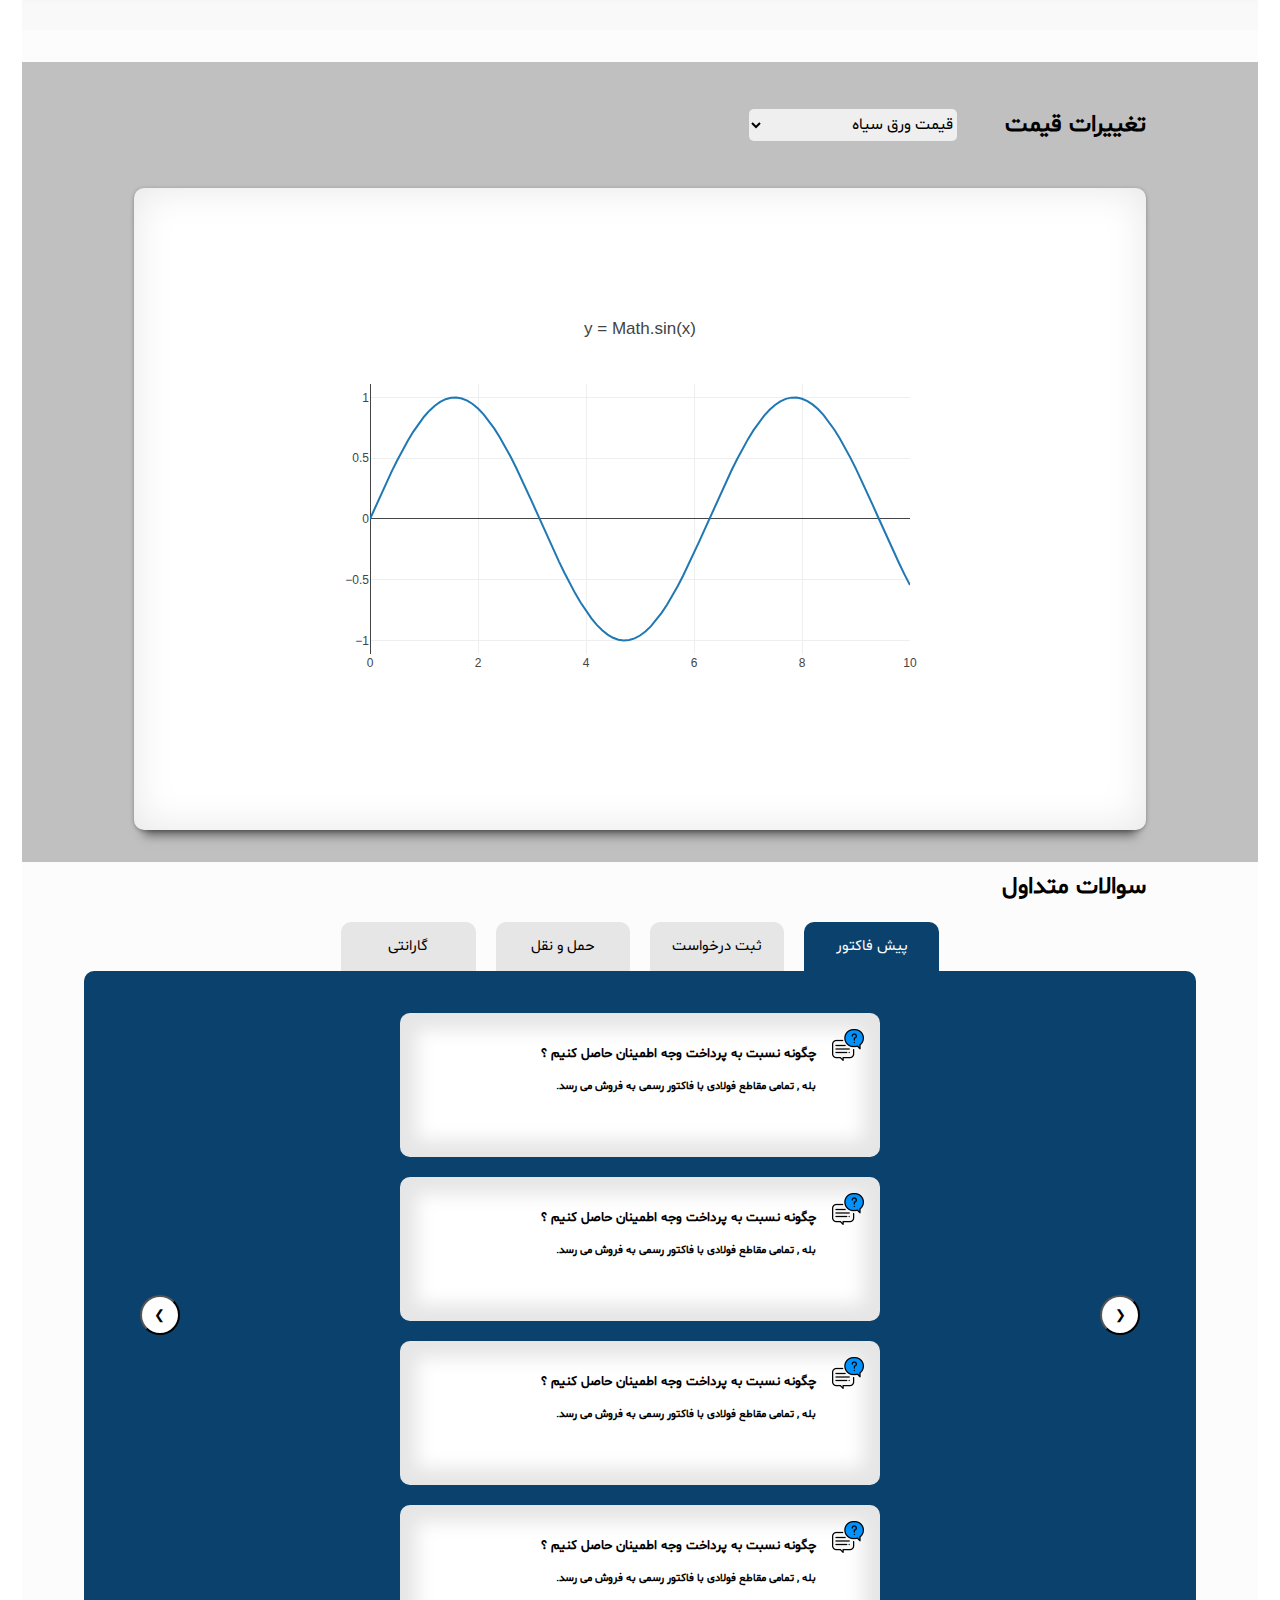
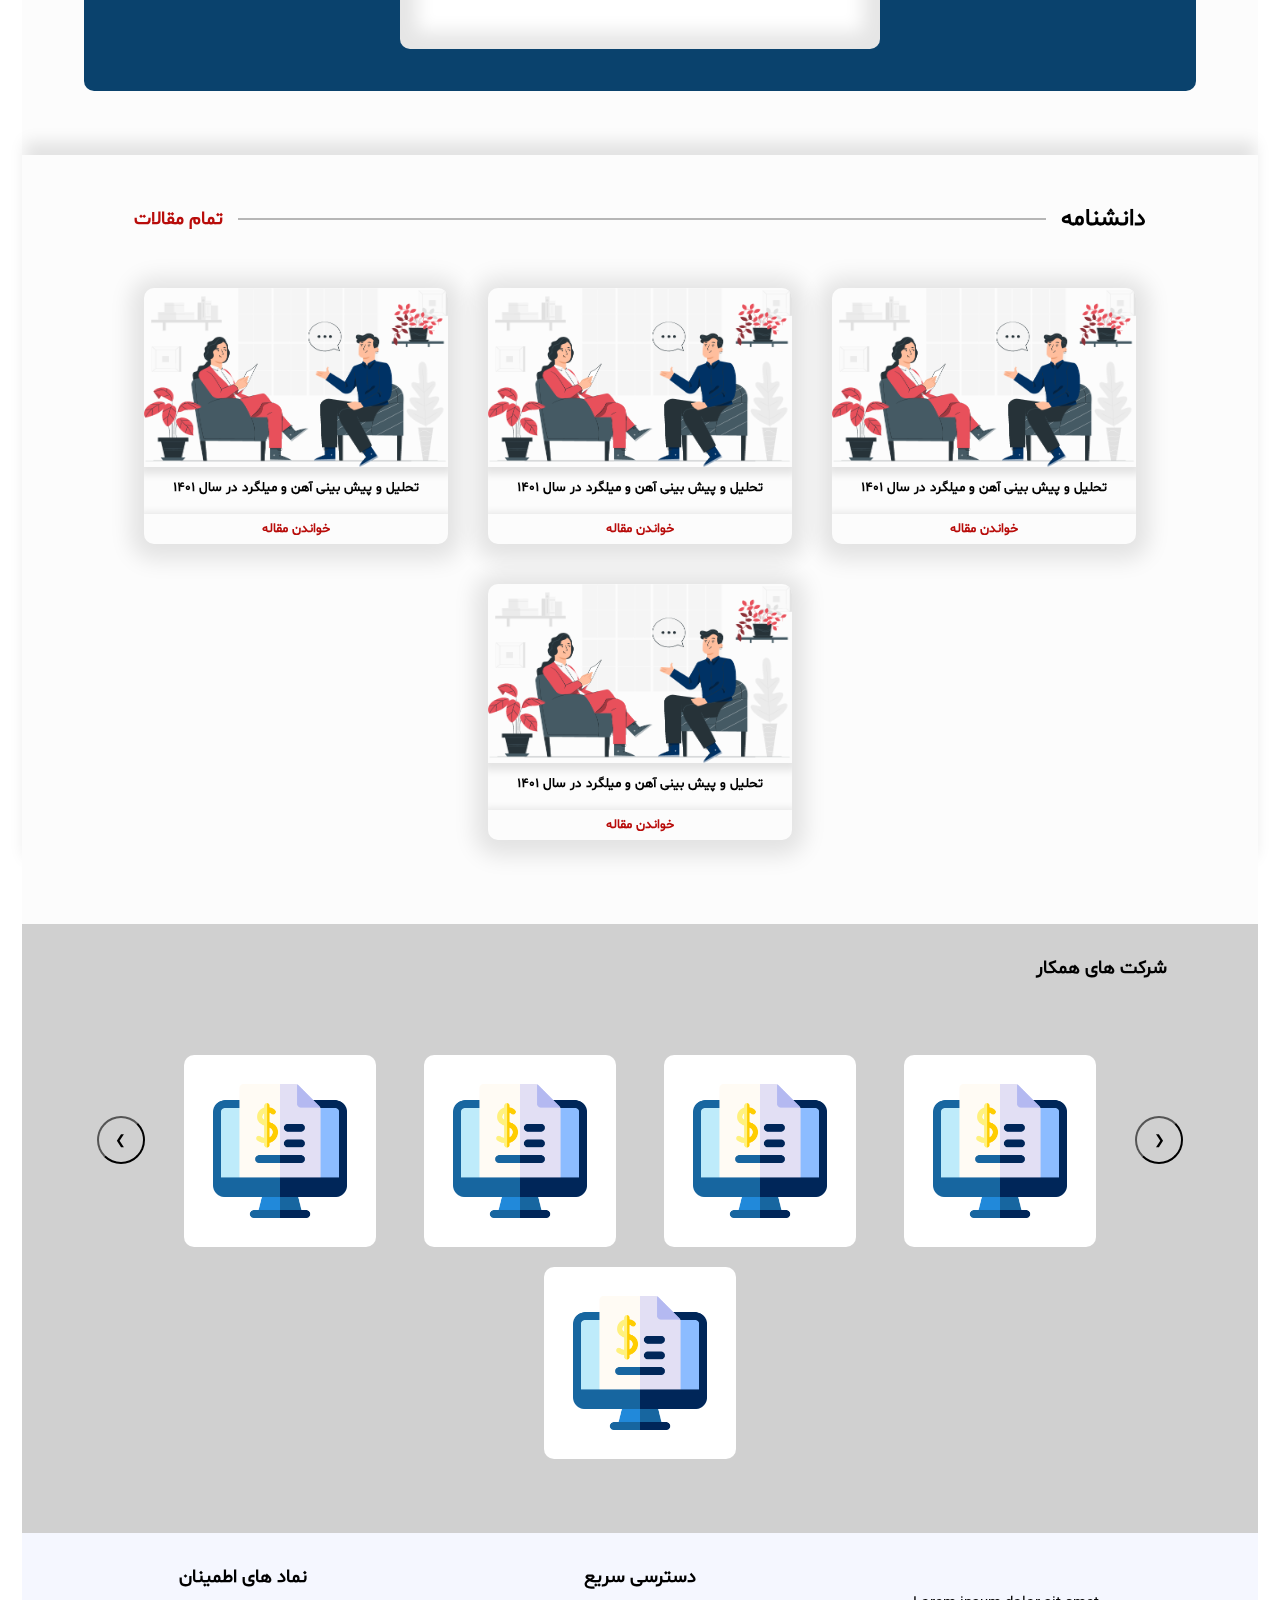
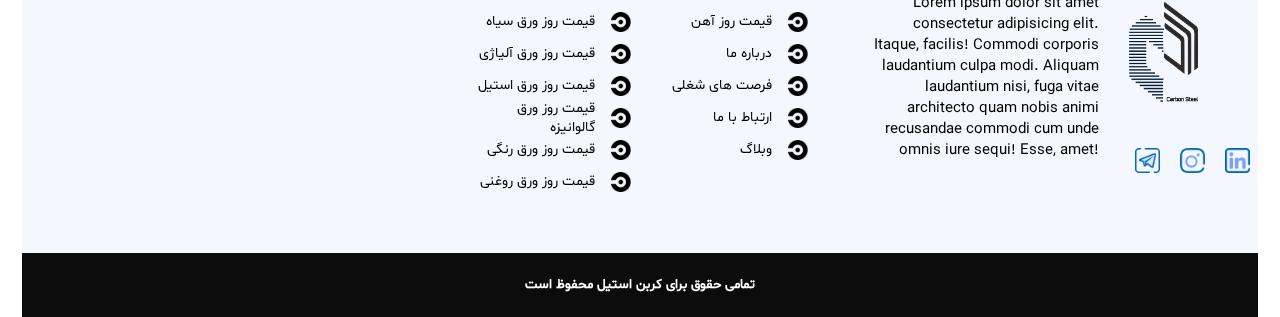
==== commit bd6dd4af: "Edit User" ====
--- a/index.html
+++ b/index.html
@@ -99,13 +99,13 @@
                             
                         
                     </div>
-                    <div class="slideBar">
+                    <div class="MainslideBar">
                         <h4 class="HeadSlideBar">قیمت محصولات</h4>
                         <div class="Prices">
                          
                             <div class="item_price ">
-                                <img src="/Images/right-arrow.png" class="rightArrow" alt="Arrow">
-                                <img src="/Images/down-arrow copy.png" class="downArrow" alt="Arrow">
+                                <img src="/Images/Icon ionic-ios-arrow-RED.png" class="rightArrow" alt="Arrow">
+                                <img src="/Images/downRedArrow.png" class="downArrow" alt="Arrow">
                                 <h3>قیمت ورق سیاه</h3>
                                 <div class="hoverColor"></div>
                                 <div class="MenueSide">
@@ -121,8 +121,8 @@
                             </div>
                          
                             <div class="item_price ">
-                                <img src="/Images/right-arrow.png" class="rightArrow" alt="Arrow">
-                                <img src="/Images/down-arrow copy.png" class="downArrow" alt="Arrow">
+                                <img src="/Images/Icon ionic-ios-arrow-RED.png" class="rightArrow" alt="Arrow">
+                                <img src="/Images/downRedArrow.png" class="downArrow" alt="Arrow">
                                 <h3>قیمت ورق آلیاژی</h3>
                                 <div class="hoverColor"></div>
                                 <div class="MenueSide">
@@ -140,8 +140,8 @@
                             </div>
                          
                             <div class="item_price ">
-                                <img src="/Images/right-arrow.png" class="rightArrow" alt="Arrow">
-                                <img src="/Images/down-arrow copy.png" class="downArrow" alt="Arrow">
+                                <img src="/Images/Icon ionic-ios-arrow-RED.png" class="rightArrow" alt="Arrow">
+                                <img src="/Images/downRedArrow.png" class="downArrow" alt="Arrow">
                                 <h3>قیمت ورق استیل</h3>
                                 <div class="hoverColor"></div>
                                 <div class="MenueSide">
@@ -155,8 +155,8 @@
                             </div>
                          
                             <a href="/Pages/Steels/Galvanize.html" class="item_price ">
-                                <img src="/Images/right-arrow.png" class="HiddenIcon" alt="Arrow">
-                                <img src="/Images/down-arrow copy.png" class="HiddenIcon" alt="Arrow">
+                                <img src="/Images/Iconfeather-square.png" class="SquarArrow" alt="Arrow">
+                                <img src="/Images/Iconfeather-square.png" class="downArrow" alt="Arrow">
                                 <h3>قیمت ورق گالوانیزه</h3>
                                 <div class="hoverColor"></div>
                                 <div class="MenueSide">
@@ -168,8 +168,8 @@
                             </a>
                          
                             <a href="/Pages/Steels/OilS.html" class="item_price ">
-                                <img src="/Images/right-arrow.png" class="HiddenIcon" alt="Arrow">
-                                <img src="/Images/down-arrow copy.png" class="HiddenIcon" alt="Arrow">
+                                <img src="/Images/Iconfeather-square.png" class="SquarArrow" alt="Arrow">
+                                <img src="/Images/Iconfeather-square.png" class="downArrow" alt="Arrow">
                                 <h3>قیمت ورق روغنی</h3>
                                 <div class="hoverColor"></div>
                                 <div class="MenueSide">
@@ -181,8 +181,8 @@
                             </a>
                          
                             <a href="/Pages/Steels/ColorFul.html" class="item_price ">
-                                <img src="/Images/right-arrow.png" class="HiddenIcon" alt="Arrow">
-                                <img src="/Images/down-arrow copy.png" class="HiddenIcon" alt="Arrow">
+                                <img src="/Images/Iconfeather-square.png" class="SquarArrow" alt="Arrow">
+                                <img src="/Images/Iconfeather-square.png" class="downArrow" alt="Arrow">
                                 <h3>قیمت ورق رنگی</h3>
                                 <div class="hoverColor"></div>
                                 <div class="MenueSide">
@@ -205,27 +205,36 @@
 
                         <div class="ItemMedia">
                             <a href="" class="LinlSocial">کانال تلگرام</a>
-                            <img class="ImageSocial" src="/Images/Add.png" alt="">
+                            <img class="ImageSocial" src="/Images/Social Media/telegram BW.png" alt="">
+                            <img class="ImageSocialHover" src="/Images/Social Media/telegram.png" alt="">
                         </div>
 
                         <div class="ItemMedia">
                             <a href="" class="LinlSocial">لینکدین</a>
-                            <img class="ImageSocial" src="/Images/Add.png" alt="">
+                            <img class="ImageSocial" src="/Images/Social Media/linkedin BW.png" alt="">
+                            <img class="ImageSocialHover" src="/Images/Social Media/linkedin.png" alt="">
+
                         </div>
 
                         <div class="ItemMedia">
                             <a href="" class="LinlSocial"> اینستاگرام</a>
-                            <img class="ImageSocial" src="/Images/Add.png" alt="">
+                            <img class="ImageSocial" src="/Images/Social Media/instagram BW.png" alt="">
+                            <img class="ImageSocialHover" src="/Images/Social Media/instagram.png" alt="">
+
                         </div>
 
                         <div class="ItemMedia">
                             <a href="" class="LinlSocial">کانال آپارات</a>
-                            <img class="ImageSocial" src="/Images/Add.png" alt="">
+                            <img class="ImageSocial" src="/Images/Social Media/aparat logo BW.png" alt="">
+                            <img class="ImageSocialHover" src="/Images/Social Media/aparat logo.png" alt="">
+
                         </div>
 
                         <div class="ItemMedia">
                             <a href="" class="LinlSocial"> واتساپ</a>
-                            <img class="ImageSocial" src="/Images/Add.png" alt="">
+                            <img class="ImageSocial" src="/Images/Social Media/whatsapp BW.png" alt="">
+                            <img class="ImageSocialHover" src="/Images/Social Media/whatsapp.png" alt="">
+
                         </div>
 
                     </div>
@@ -319,546 +328,296 @@
                         </div>
                         <div id="alloy" class="tables tabSteels">
                             <div class="boxPrice">
-                                <div class="box">
-                                    <div class="price-Box">
-                                        <div class="item-Info">
-                                            <h6>ورق سیاه ۵ میلیمتری ذوب آهن</h6>
-                                            <div class="item-price">
-                                                <h6>226,000 ریال</h6>
-                                                <img src="/Images/up.png" alt="trend's price">
-                                            </div>
-                                        </div>
-                                        <div class="item-Info">
-                                            <h6>ورق سیاه ۵ میلیمتری ذوب آهن</h6>
-                                            <div class="item-price">
-                                                <h6>226,000 ریال</h6>
-                                                <img src="/Images/down.png" alt="trend's price">
-                                            </div>
-
-                                        </div>
-                                        <div class="item-Info">
-                                            <h6>ورق سیاه ۵ میلیمتری ذوب آهن</h6>
-                                            <div class="item-price">
-                                                <h6>226,000 ریال</h6>
-                                                <img src="/Images/down.png" alt="trend's price">
-                                            </div>
-
-                                        </div>
-                                        <div class="item-Info">
-                                            <h6>ورق سیاه ۵ میلیمتری ذوب آهن</h6>
-                                            <div class="item-price">
-                                                <h6>226,000 ریال</h6>
-                                                <img src="/Images/down.png" alt="trend's price">
-                                            </div>
-
-                                        </div>
-                                        <div class="item-Info">
-                                            <h6>ورق سیاه ۵ میلیمتری ذوب آهن</h6>
-                                            <div class="item-price">
-                                                <h6>226,000 ریال</h6>
-                                                <img src="/Images/down.png" alt="trend's price">
-                                            </div>
-
-                                        </div>
-                                        <div class="item-Info">
-                                            <h6>ورق سیاه ۵ میلیمتری ذوب آهن</h6>
-                                            <div class="item-price">
-                                                <h6>226,000 ریال</h6>
-                                                <img src="/Images/down.png" alt="trend's price">
-                                            </div>
-
-                                        </div>
-                                    </div>
-                                    <h4>مشاهده کامل لیست</h4>
-                                </div>
-                                <div class="box">
-                                    <div class="price-Box">
-                                        <div class="item-Info">
-                                            <h6>ورق سیاه ۵ میلیمتری ذوب آهن</h6>
-                                            <div class="item-price">
-                                                <h6>226,000 ریال</h6>
-                                                <img src="/Images/up.png" alt="trend's price">
-                                            </div>
-                                        </div>
-                                        <div class="item-Info">
-                                            <h6>ورق سیاه ۵ میلیمتری ذوب آهن</h6>
-                                            <div class="item-price">
-                                                <h6>226,000 ریال</h6>
-                                                <img src="/Images/down.png" alt="trend's price">
-                                            </div>
-
-                                        </div>
-                                        <div class="item-Info">
-                                            <h6>ورق سیاه ۵ میلیمتری ذوب آهن</h6>
-                                            <div class="item-price">
-                                                <h6>226,000 ریال</h6>
-                                                <img src="/Images/down.png" alt="trend's price">
-                                            </div>
-
-                                        </div>
-                                        <div class="item-Info">
-                                            <h6>ورق سیاه ۵ میلیمتری ذوب آهن</h6>
-                                            <div class="item-price">
-                                                <h6>226,000 ریال</h6>
-                                                <img src="/Images/down.png" alt="trend's price">
-                                            </div>
-
-                                        </div>
-                                        <div class="item-Info">
-                                            <h6>ورق سیاه ۵ میلیمتری ذوب آهن</h6>
-                                            <div class="item-price">
-                                                <h6>226,000 ریال</h6>
-                                                <img src="/Images/down.png" alt="trend's price">
-                                            </div>
-
-                                        </div>
-                                        <div class="item-Info">
-                                            <h6>ورق سیاه ۵ میلیمتری ذوب آهن</h6>
-                                            <div class="item-price">
-                                                <h6>226,000 ریال</h6>
-                                                <img src="/Images/down.png" alt="trend's price">
-                                            </div>
-
-                                        </div>
-                                    </div>
-                                    <h4>مشاهده کامل لیست</h4>
-                                </div>
+                                <div class="TableHeader">
+                                    <div class="Hedi">تام محصول</div>
+                                    <div class="Hedi">کارخانه</div>
+                                    <div class="Hedi">قیمت</div>
+                                    <div class="Hedi">تغییرات</div>
+                                </div>
+                                <div class="roWTabale">
+                                    <div class="RowP">
+                                        <h4>ورق سیاه ۵ میلیمتری</h4>
+                                        <h4>ذوب آهن</h4>
+                                        <h4>۲۲۶،۵۰۰ ریال</h4>
+                                        <h4><img src="/Images/up.png" alt="trend's price"></h4>
+                                        <div class="lineRed"><div class="Liner"></div></div>
+                                    </div>
+                                    <div class="RowP">
+                                        <h4>ورق سیاه ۵ میلیمتری</h4>
+                                        <h4>ذوب آهن</h4>
+                                        <h4>۲۲۶،۵۰۰ ریال</h4>
+                                        <h4><img src="/Images/up.png" alt="trend's price"></h4>
+                                        <div class="lineRed"><div class="Liner"></div></div>
+                                    </div>
+                                    <div class="RowP">
+                                        <h4>ورق سیاه ۵ میلیمتری</h4>
+                                        <h4>ذوب آهن</h4>
+                                        <h4>۲۲۶،۵۰۰ ریال</h4>
+                                        <h4><img src="/Images/down.png" alt="trend's price"></h4>
+                                        <div class="lineRed"><div class="Liner"></div></div>
+                                    </div>
+                                    <div class="RowP">
+                                        <h4>ورق سیاه ۵ میلیمتری</h4>
+                                        <h4>ذوب آهن</h4>
+                                        <h4>۲۲۶،۵۰۰ ریال</h4>
+                                        <h4><img src="/Images/up.png" alt="trend's price"></h4>
+                                        <div class="lineRed"><div class="Liner"></div></div>
+                                    </div>
+                                    <div class="RowP">
+                                        <h4>ورق سیاه ۵ میلیمتری</h4>
+                                        <h4>ذوب آهن</h4>
+                                        <h4>۲۲۶،۵۰۰ ریال</h4>
+                                        <h4><img src="/Images/down.png" alt="trend's price"></h4>
+                                        <div class="lineRed"><div class="Liner"></div></div>
+                                    </div>
+                                    <div class="RowP">
+                                        <h4>ورق سیاه ۵ میلیمتری</h4>
+                                        <h4>ذوب آهن</h4>
+                                        <h4>۲۲۶،۵۰۰ ریال</h4>
+                                        <h4><img src="/Images/up.png" alt="trend's price"></h4>
+                                        <div class="lineRed"><div class="Liner"></div></div>
+                                    </div>
+                                </div>
+                                <div class="ButtonMore">
+                                    <h3>مشاهده کامل لیست</h3>
+                                </div>
+                                
                                 
                             </div>
                         </div>
                         <div id="galvanige" class="tables tabSteels">
                             <div class="boxPrice">
-                                <div class="box">
-                                    <div class="price-Box">
-                                        <div class="item-Info">
-                                            <h6>ورق سیاه ۵ میلیمتری ذوب آهن</h6>
-                                            <div class="item-price">
-                                                <h6>226,000 ریال</h6>
-                                                <img src="/Images/up.png" alt="trend's price">
-                                            </div>
-                                        </div>
-                                        <div class="item-Info">
-                                            <h6>ورق سیاه ۵ میلیمتری ذوب آهن</h6>
-                                            <div class="item-price">
-                                                <h6>226,000 ریال</h6>
-                                                <img src="/Images/down.png" alt="trend's price">
-                                            </div>
-
-                                        </div>
-                                        <div class="item-Info">
-                                            <h6>ورق سیاه ۵ میلیمتری ذوب آهن</h6>
-                                            <div class="item-price">
-                                                <h6>226,000 ریال</h6>
-                                                <img src="/Images/down.png" alt="trend's price">
-                                            </div>
-
-                                        </div>
-                                        <div class="item-Info">
-                                            <h6>ورق سیاه ۵ میلیمتری ذوب آهن</h6>
-                                            <div class="item-price">
-                                                <h6>226,000 ریال</h6>
-                                                <img src="/Images/down.png" alt="trend's price">
-                                            </div>
-
-                                        </div>
-                                        <div class="item-Info">
-                                            <h6>ورق سیاه ۵ میلیمتری ذوب آهن</h6>
-                                            <div class="item-price">
-                                                <h6>226,000 ریال</h6>
-                                                <img src="/Images/down.png" alt="trend's price">
-                                            </div>
-
-                                        </div>
-                                        <div class="item-Info">
-                                            <h6>ورق سیاه ۵ میلیمتری ذوب آهن</h6>
-                                            <div class="item-price">
-                                                <h6>226,000 ریال</h6>
-                                                <img src="/Images/down.png" alt="trend's price">
-                                            </div>
-
-                                        </div>
-                                    </div>
-                                    <h4>مشاهده کامل لیست</h4>
-                                </div>
-                                <div class="box">
-                                    <div class="price-Box">
-                                        <div class="item-Info">
-                                            <h6>ورق سیاه ۵ میلیمتری ذوب آهن</h6>
-                                            <div class="item-price">
-                                                <h6>226,000 ریال</h6>
-                                                <img src="/Images/up.png" alt="trend's price">
-                                            </div>
-                                        </div>
-                                        <div class="item-Info">
-                                            <h6>ورق سیاه ۵ میلیمتری ذوب آهن</h6>
-                                            <div class="item-price">
-                                                <h6>226,000 ریال</h6>
-                                                <img src="/Images/down.png" alt="trend's price">
-                                            </div>
-
-                                        </div>
-                                        <div class="item-Info">
-                                            <h6>ورق سیاه ۵ میلیمتری ذوب آهن</h6>
-                                            <div class="item-price">
-                                                <h6>226,000 ریال</h6>
-                                                <img src="/Images/down.png" alt="trend's price">
-                                            </div>
-
-                                        </div>
-                                        <div class="item-Info">
-                                            <h6>ورق سیاه ۵ میلیمتری ذوب آهن</h6>
-                                            <div class="item-price">
-                                                <h6>226,000 ریال</h6>
-                                                <img src="/Images/down.png" alt="trend's price">
-                                            </div>
-
-                                        </div>
-                                        <div class="item-Info">
-                                            <h6>ورق سیاه ۵ میلیمتری ذوب آهن</h6>
-                                            <div class="item-price">
-                                                <h6>226,000 ریال</h6>
-                                                <img src="/Images/down.png" alt="trend's price">
-                                            </div>
-
-                                        </div>
-                                        <div class="item-Info">
-                                            <h6>ورق سیاه ۵ میلیمتری ذوب آهن</h6>
-                                            <div class="item-price">
-                                                <h6>226,000 ریال</h6>
-                                                <img src="/Images/down.png" alt="trend's price">
-                                            </div>
-
-                                        </div>
-                                    </div>
-                                    <h4>مشاهده کامل لیست</h4>
-                                </div>
+                                <div class="TableHeader">
+                                    <div class="Hedi">تام محصول</div>
+                                    <div class="Hedi">کارخانه</div>
+                                    <div class="Hedi">قیمت</div>
+                                    <div class="Hedi">تغییرات</div>
+                                </div>
+                                <div class="roWTabale">
+                                    <div class="RowP">
+                                        <h4>ورق سیاه ۵ میلیمتری</h4>
+                                        <h4>ذوب آهن</h4>
+                                        <h4>۲۲۶،۵۰۰ ریال</h4>
+                                        <h4><img src="/Images/up.png" alt="trend's price"></h4>
+                                        <div class="lineRed"><div class="Liner"></div></div>
+                                    </div>
+                                    <div class="RowP">
+                                        <h4>ورق سیاه ۵ میلیمتری</h4>
+                                        <h4>ذوب آهن</h4>
+                                        <h4>۲۲۶،۵۰۰ ریال</h4>
+                                        <h4><img src="/Images/up.png" alt="trend's price"></h4>
+                                        <div class="lineRed"><div class="Liner"></div></div>
+                                    </div>
+                                    <div class="RowP">
+                                        <h4>ورق سیاه ۵ میلیمتری</h4>
+                                        <h4>ذوب آهن</h4>
+                                        <h4>۲۲۶،۵۰۰ ریال</h4>
+                                        <h4><img src="/Images/down.png" alt="trend's price"></h4>
+                                        <div class="lineRed"><div class="Liner"></div></div>
+                                    </div>
+                                    <div class="RowP">
+                                        <h4>ورق سیاه ۵ میلیمتری</h4>
+                                        <h4>ذوب آهن</h4>
+                                        <h4>۲۲۶،۵۰۰ ریال</h4>
+                                        <h4><img src="/Images/up.png" alt="trend's price"></h4>
+                                        <div class="lineRed"><div class="Liner"></div></div>
+                                    </div>
+                                    <div class="RowP">
+                                        <h4>ورق سیاه ۵ میلیمتری</h4>
+                                        <h4>ذوب آهن</h4>
+                                        <h4>۲۲۶،۵۰۰ ریال</h4>
+                                        <h4><img src="/Images/down.png" alt="trend's price"></h4>
+                                        <div class="lineRed"><div class="Liner"></div></div>
+                                    </div>
+                                    <div class="RowP">
+                                        <h4>ورق سیاه ۵ میلیمتری</h4>
+                                        <h4>ذوب آهن</h4>
+                                        <h4>۲۲۶،۵۰۰ ریال</h4>
+                                        <h4><img src="/Images/up.png" alt="trend's price"></h4>
+                                        <div class="lineRed"><div class="Liner"></div></div>
+                                    </div>
+                                </div>
+                                <div class="ButtonMore">
+                                    <h3>مشاهده کامل لیست</h3>
+                                </div>
+                                
                                 
                             </div>
                         </div>
                         <div id="steel" class="tables tabSteels">
                             <div class="boxPrice">
-                                <div class="box">
-                                    <div class="price-Box">
-                                        <div class="item-Info">
-                                            <h6>ورق سیاه ۵ میلیمتری ذوب آهن</h6>
-                                            <div class="item-price">
-                                                <h6>226,000 ریال</h6>
-                                                <img src="/Images/up.png" alt="trend's price">
-                                            </div>
-                                        </div>
-                                        <div class="item-Info">
-                                            <h6>ورق سیاه ۵ میلیمتری ذوب آهن</h6>
-                                            <div class="item-price">
-                                                <h6>226,000 ریال</h6>
-                                                <img src="/Images/down.png" alt="trend's price">
-                                            </div>
-
-                                        </div>
-                                        <div class="item-Info">
-                                            <h6>ورق سیاه ۵ میلیمتری ذوب آهن</h6>
-                                            <div class="item-price">
-                                                <h6>226,000 ریال</h6>
-                                                <img src="/Images/down.png" alt="trend's price">
-                                            </div>
-
-                                        </div>
-                                        <div class="item-Info">
-                                            <h6>ورق سیاه ۵ میلیمتری ذوب آهن</h6>
-                                            <div class="item-price">
-                                                <h6>226,000 ریال</h6>
-                                                <img src="/Images/down.png" alt="trend's price">
-                                            </div>
-
-                                        </div>
-                                        <div class="item-Info">
-                                            <h6>ورق سیاه ۵ میلیمتری ذوب آهن</h6>
-                                            <div class="item-price">
-                                                <h6>226,000 ریال</h6>
-                                                <img src="/Images/down.png" alt="trend's price">
-                                            </div>
-
-                                        </div>
-                                        <div class="item-Info">
-                                            <h6>ورق سیاه ۵ میلیمتری ذوب آهن</h6>
-                                            <div class="item-price">
-                                                <h6>226,000 ریال</h6>
-                                                <img src="/Images/down.png" alt="trend's price">
-                                            </div>
-
-                                        </div>
-                                    </div>
-                                    <h4>مشاهده کامل لیست</h4>
-                                </div>
-                                <div class="box">
-                                    <div class="price-Box">
-                                        <div class="item-Info">
-                                            <h6>ورق سیاه ۵ میلیمتری ذوب آهن</h6>
-                                            <div class="item-price">
-                                                <h6>226,000 ریال</h6>
-                                                <img src="/Images/up.png" alt="trend's price">
-                                            </div>
-                                        </div>
-                                        <div class="item-Info">
-                                            <h6>ورق سیاه ۵ میلیمتری ذوب آهن</h6>
-                                            <div class="item-price">
-                                                <h6>226,000 ریال</h6>
-                                                <img src="/Images/down.png" alt="trend's price">
-                                            </div>
-
-                                        </div>
-                                        <div class="item-Info">
-                                            <h6>ورق سیاه ۵ میلیمتری ذوب آهن</h6>
-                                            <div class="item-price">
-                                                <h6>226,000 ریال</h6>
-                                                <img src="/Images/down.png" alt="trend's price">
-                                            </div>
-
-                                        </div>
-                                        <div class="item-Info">
-                                            <h6>ورق سیاه ۵ میلیمتری ذوب آهن</h6>
-                                            <div class="item-price">
-                                                <h6>226,000 ریال</h6>
-                                                <img src="/Images/down.png" alt="trend's price">
-                                            </div>
-
-                                        </div>
-                                        <div class="item-Info">
-                                            <h6>ورق سیاه ۵ میلیمتری ذوب آهن</h6>
-                                            <div class="item-price">
-                                                <h6>226,000 ریال</h6>
-                                                <img src="/Images/down.png" alt="trend's price">
-                                            </div>
-
-                                        </div>
-                                        <div class="item-Info">
-                                            <h6>ورق سیاه ۵ میلیمتری ذوب آهن</h6>
-                                            <div class="item-price">
-                                                <h6>226,000 ریال</h6>
-                                                <img src="/Images/down.png" alt="trend's price">
-                                            </div>
-
-                                        </div>
-                                    </div>
-                                    <h4>مشاهده کامل لیست</h4>
-                                </div>
+                                <div class="TableHeader">
+                                    <div class="Hedi">تام محصول</div>
+                                    <div class="Hedi">کارخانه</div>
+                                    <div class="Hedi">قیمت</div>
+                                    <div class="Hedi">تغییرات</div>
+                                </div>
+                                <div class="roWTabale">
+                                    <div class="RowP">
+                                        <h4>ورق سیاه ۵ میلیمتری</h4>
+                                        <h4>ذوب آهن</h4>
+                                        <h4>۲۲۶،۵۰۰ ریال</h4>
+                                        <h4><img src="/Images/up.png" alt="trend's price"></h4>
+                                        <div class="lineRed"><div class="Liner"></div></div>
+                                    </div>
+                                    <div class="RowP">
+                                        <h4>ورق سیاه ۵ میلیمتری</h4>
+                                        <h4>ذوب آهن</h4>
+                                        <h4>۲۲۶،۵۰۰ ریال</h4>
+                                        <h4><img src="/Images/up.png" alt="trend's price"></h4>
+                                        <div class="lineRed"><div class="Liner"></div></div>
+                                    </div>
+                                    <div class="RowP">
+                                        <h4>ورق سیاه ۵ میلیمتری</h4>
+                                        <h4>ذوب آهن</h4>
+                                        <h4>۲۲۶،۵۰۰ ریال</h4>
+                                        <h4><img src="/Images/down.png" alt="trend's price"></h4>
+                                        <div class="lineRed"><div class="Liner"></div></div>
+                                    </div>
+                                    <div class="RowP">
+                                        <h4>ورق سیاه ۵ میلیمتری</h4>
+                                        <h4>ذوب آهن</h4>
+                                        <h4>۲۲۶،۵۰۰ ریال</h4>
+                                        <h4><img src="/Images/up.png" alt="trend's price"></h4>
+                                        <div class="lineRed"><div class="Liner"></div></div>
+                                    </div>
+                                    <div class="RowP">
+                                        <h4>ورق سیاه ۵ میلیمتری</h4>
+                                        <h4>ذوب آهن</h4>
+                                        <h4>۲۲۶،۵۰۰ ریال</h4>
+                                        <h4><img src="/Images/down.png" alt="trend's price"></h4>
+                                        <div class="lineRed"><div class="Liner"></div></div>
+                                    </div>
+                                    <div class="RowP">
+                                        <h4>ورق سیاه ۵ میلیمتری</h4>
+                                        <h4>ذوب آهن</h4>
+                                        <h4>۲۲۶،۵۰۰ ریال</h4>
+                                        <h4><img src="/Images/up.png" alt="trend's price"></h4>
+                                        <div class="lineRed"><div class="Liner"></div></div>
+                                    </div>
+                                </div>
+                                <div class="ButtonMore">
+                                    <h3>مشاهده کامل لیست</h3>
+                                </div>
+                                
                                 
                             </div>
                         </div>
                         <div id="oil" class="tables tabSteels">
                             <div class="boxPrice">
-                                <div class="box">
-                                    <div class="price-Box">
-                                        <div class="item-Info">
-                                            <h6>ورق سیاه ۵ میلیمتری ذوب آهن</h6>
-                                            <div class="item-price">
-                                                <h6>226,000 ریال</h6>
-                                                <img src="/Images/up.png" alt="trend's price">
-                                            </div>
-                                        </div>
-                                        <div class="item-Info">
-                                            <h6>ورق سیاه ۵ میلیمتری ذوب آهن</h6>
-                                            <div class="item-price">
-                                                <h6>226,000 ریال</h6>
-                                                <img src="/Images/down.png" alt="trend's price">
-                                            </div>
-
-                                        </div>
-                                        <div class="item-Info">
-                                            <h6>ورق سیاه ۵ میلیمتری ذوب آهن</h6>
-                                            <div class="item-price">
-                                                <h6>226,000 ریال</h6>
-                                                <img src="/Images/down.png" alt="trend's price">
-                                            </div>
-
-                                        </div>
-                                        <div class="item-Info">
-                                            <h6>ورق سیاه ۵ میلیمتری ذوب آهن</h6>
-                                            <div class="item-price">
-                                                <h6>226,000 ریال</h6>
-                                                <img src="/Images/down.png" alt="trend's price">
-                                            </div>
-
-                                        </div>
-                                        <div class="item-Info">
-                                            <h6>ورق سیاه ۵ میلیمتری ذوب آهن</h6>
-                                            <div class="item-price">
-                                                <h6>226,000 ریال</h6>
-                                                <img src="/Images/down.png" alt="trend's price">
-                                            </div>
-
-                                        </div>
-                                        <div class="item-Info">
-                                            <h6>ورق سیاه ۵ میلیمتری ذوب آهن</h6>
-                                            <div class="item-price">
-                                                <h6>226,000 ریال</h6>
-                                                <img src="/Images/down.png" alt="trend's price">
-                                            </div>
-
-                                        </div>
-                                    </div>
-                                    <h4>مشاهده کامل لیست</h4>
-                                </div>
-                                <div class="box">
-                                    <div class="price-Box">
-                                        <div class="item-Info">
-                                            <h6>ورق سیاه ۵ میلیمتری ذوب آهن</h6>
-                                            <div class="item-price">
-                                                <h6>226,000 ریال</h6>
-                                                <img src="/Images/up.png" alt="trend's price">
-                                            </div>
-                                        </div>
-                                        <div class="item-Info">
-                                            <h6>ورق سیاه ۵ میلیمتری ذوب آهن</h6>
-                                            <div class="item-price">
-                                                <h6>226,000 ریال</h6>
-                                                <img src="/Images/down.png" alt="trend's price">
-                                            </div>
-
-                                        </div>
-                                        <div class="item-Info">
-                                            <h6>ورق سیاه ۵ میلیمتری ذوب آهن</h6>
-                                            <div class="item-price">
-                                                <h6>226,000 ریال</h6>
-                                                <img src="/Images/down.png" alt="trend's price">
-                                            </div>
-
-                                        </div>
-                                        <div class="item-Info">
-                                            <h6>ورق سیاه ۵ میلیمتری ذوب آهن</h6>
-                                            <div class="item-price">
-                                                <h6>226,000 ریال</h6>
-                                                <img src="/Images/down.png" alt="trend's price">
-                                            </div>
-
-                                        </div>
-                                        <div class="item-Info">
-                                            <h6>ورق سیاه ۵ میلیمتری ذوب آهن</h6>
-                                            <div class="item-price">
-                                                <h6>226,000 ریال</h6>
-                                                <img src="/Images/down.png" alt="trend's price">
-                                            </div>
-
-                                        </div>
-                                        <div class="item-Info">
-                                            <h6>ورق سیاه ۵ میلیمتری ذوب آهن</h6>
-                                            <div class="item-price">
-                                                <h6>226,000 ریال</h6>
-                                                <img src="/Images/down.png" alt="trend's price">
-                                            </div>
-
-                                        </div>
-                                    </div>
-                                    <h4>مشاهده کامل لیست</h4>
-                                </div>
+                                <div class="TableHeader">
+                                    <div class="Hedi">تام محصول</div>
+                                    <div class="Hedi">کارخانه</div>
+                                    <div class="Hedi">قیمت</div>
+                                    <div class="Hedi">تغییرات</div>
+                                </div>
+                                <div class="roWTabale">
+                                    <div class="RowP">
+                                        <h4>ورق سیاه ۵ میلیمتری</h4>
+                                        <h4>ذوب آهن</h4>
+                                        <h4>۲۲۶،۵۰۰ ریال</h4>
+                                        <h4><img src="/Images/up.png" alt="trend's price"></h4>
+                                        <div class="lineRed"><div class="Liner"></div></div>
+                                    </div>
+                                    <div class="RowP">
+                                        <h4>ورق سیاه ۵ میلیمتری</h4>
+                                        <h4>ذوب آهن</h4>
+                                        <h4>۲۲۶،۵۰۰ ریال</h4>
+                                        <h4><img src="/Images/up.png" alt="trend's price"></h4>
+                                        <div class="lineRed"><div class="Liner"></div></div>
+                                    </div>
+                                    <div class="RowP">
+                                        <h4>ورق سیاه ۵ میلیمتری</h4>
+                                        <h4>ذوب آهن</h4>
+                                        <h4>۲۲۶،۵۰۰ ریال</h4>
+                                        <h4><img src="/Images/down.png" alt="trend's price"></h4>
+                                        <div class="lineRed"><div class="Liner"></div></div>
+                                    </div>
+                                    <div class="RowP">
+                                        <h4>ورق سیاه ۵ میلیمتری</h4>
+                                        <h4>ذوب آهن</h4>
+                                        <h4>۲۲۶،۵۰۰ ریال</h4>
+                                        <h4><img src="/Images/up.png" alt="trend's price"></h4>
+                                        <div class="lineRed"><div class="Liner"></div></div>
+                                    </div>
+                                    <div class="RowP">
+                                        <h4>ورق سیاه ۵ میلیمتری</h4>
+                                        <h4>ذوب آهن</h4>
+                                        <h4>۲۲۶،۵۰۰ ریال</h4>
+                                        <h4><img src="/Images/down.png" alt="trend's price"></h4>
+                                        <div class="lineRed"><div class="Liner"></div></div>
+                                    </div>
+                                    <div class="RowP">
+                                        <h4>ورق سیاه ۵ میلیمتری</h4>
+                                        <h4>ذوب آهن</h4>
+                                        <h4>۲۲۶،۵۰۰ ریال</h4>
+                                        <h4><img src="/Images/up.png" alt="trend's price"></h4>
+                                        <div class="lineRed"><div class="Liner"></div></div>
+                                    </div>
+                                </div>
+                                <div class="ButtonMore">
+                                    <h3>مشاهده کامل لیست</h3>
+                                </div>
+                                
                                 
                             </div>
                         </div>
                         <div id="colory" class="tables tabSteels">
                             <div class="boxPrice">
-                                <div class="box">
-                                    <div class="price-Box">
-                                        <div class="item-Info">
-                                            <h6>ورق سیاه ۵ میلیمتری ذوب آهن</h6>
-                                            <div class="item-price">
-                                                <h6>226,000 ریال</h6>
-                                                <img src="/Images/up.png" alt="trend's price">
-                                            </div>
-                                        </div>
-                                        <div class="item-Info">
-                                            <h6>ورق سیاه ۵ میلیمتری ذوب آهن</h6>
-                                            <div class="item-price">
-                                                <h6>226,000 ریال</h6>
-                                                <img src="/Images/down.png" alt="trend's price">
-                                            </div>
-
-                                        </div>
-                                        <div class="item-Info">
-                                            <h6>ورق سیاه ۵ میلیمتری ذوب آهن</h6>
-                                            <div class="item-price">
-                                                <h6>226,000 ریال</h6>
-                                                <img src="/Images/down.png" alt="trend's price">
-                                            </div>
-
-                                        </div>
-                                        <div class="item-Info">
-                                            <h6>ورق سیاه ۵ میلیمتری ذوب آهن</h6>
-                                            <div class="item-price">
-                                                <h6>226,000 ریال</h6>
-                                                <img src="/Images/down.png" alt="trend's price">
-                                            </div>
-
-                                        </div>
-                                        <div class="item-Info">
-                                            <h6>ورق سیاه ۵ میلیمتری ذوب آهن</h6>
-                                            <div class="item-price">
-                                                <h6>226,000 ریال</h6>
-                                                <img src="/Images/down.png" alt="trend's price">
-                                            </div>
-
-                                        </div>
-                                        <div class="item-Info">
-                                            <h6>ورق سیاه ۵ میلیمتری ذوب آهن</h6>
-                                            <div class="item-price">
-                                                <h6>226,000 ریال</h6>
-                                                <img src="/Images/down.png" alt="trend's price">
-                                            </div>
-
-                                        </div>
-                                    </div>
-                                    <h4>مشاهده کامل لیست</h4>
-                                </div>
-                                <div class="box">
-                                    <div class="price-Box">
-                                        <div class="item-Info">
-                                            <h6>ورق سیاه ۵ میلیمتری ذوب آهن</h6>
-                                            <div class="item-price">
-                                                <h6>226,000 ریال</h6>
-                                                <img src="/Images/up.png" alt="trend's price">
-                                            </div>
-                                        </div>
-                                        <div class="item-Info">
-                                            <h6>ورق سیاه ۵ میلیمتری ذوب آهن</h6>
-                                            <div class="item-price">
-                                                <h6>226,000 ریال</h6>
-                                                <img src="/Images/down.png" alt="trend's price">
-                                            </div>
-
-                                        </div>
-                                        <div class="item-Info">
-                                            <h6>ورق سیاه ۵ میلیمتری ذوب آهن</h6>
-                                            <div class="item-price">
-                                                <h6>226,000 ریال</h6>
-                                                <img src="/Images/down.png" alt="trend's price">
-                                            </div>
-
-                                        </div>
-                                        <div class="item-Info">
-                                            <h6>ورق سیاه ۵ میلیمتری ذوب آهن</h6>
-                                            <div class="item-price">
-                                                <h6>226,000 ریال</h6>
-                                                <img src="/Images/down.png" alt="trend's price">
-                                            </div>
-
-                                        </div>
-                                        <div class="item-Info">
-                                            <h6>ورق سیاه ۵ میلیمتری ذوب آهن</h6>
-                                            <div class="item-price">
-                                                <h6>226,000 ریال</h6>
-                                                <img src="/Images/down.png" alt="trend's price">
-                                            </div>
-
-                                        </div>
-                                        <div class="item-Info">
-                                            <h6>ورق سیاه ۵ میلیمتری ذوب آهن</h6>
-                                            <div class="item-price">
-                                                <h6>226,000 ریال</h6>
-                                                <img src="/Images/down.png" alt="trend's price">
-                                            </div>
-
-                                        </div>
-                                    </div>
-                                    <h4>مشاهده کامل لیست</h4>
-                                </div>
+                                <div class="TableHeader">
+                                    <div class="Hedi">تام محصول</div>
+                                    <div class="Hedi">کارخانه</div>
+                                    <div class="Hedi">قیمت</div>
+                                    <div class="Hedi">تغییرات</div>
+                                </div>
+                                <div class="roWTabale">
+                                    <div class="RowP">
+                                        <h4>ورق سیاه ۵ میلیمتری</h4>
+                                        <h4>ذوب آهن</h4>
+                                        <h4>۲۲۶،۵۰۰ ریال</h4>
+                                        <h4><img src="/Images/up.png" alt="trend's price"></h4>
+                                        <div class="lineRed"><div class="Liner"></div></div>
+                                    </div>
+                                    <div class="RowP">
+                                        <h4>ورق سیاه ۵ میلیمتری</h4>
+                                        <h4>ذوب آهن</h4>
+                                        <h4>۲۲۶،۵۰۰ ریال</h4>
+                                        <h4><img src="/Images/up.png" alt="trend's price"></h4>
+                                        <div class="lineRed"><div class="Liner"></div></div>
+                                    </div>
+                                    <div class="RowP">
+                                        <h4>ورق سیاه ۵ میلیمتری</h4>
+                                        <h4>ذوب آهن</h4>
+                                        <h4>۲۲۶،۵۰۰ ریال</h4>
+                                        <h4><img src="/Images/down.png" alt="trend's price"></h4>
+                                        <div class="lineRed"><div class="Liner"></div></div>
+                                    </div>
+                                    <div class="RowP">
+                                        <h4>ورق سیاه ۵ میلیمتری</h4>
+                                        <h4>ذوب آهن</h4>
+                                        <h4>۲۲۶،۵۰۰ ریال</h4>
+                                        <h4><img src="/Images/up.png" alt="trend's price"></h4>
+                                        <div class="lineRed"><div class="Liner"></div></div>
+                                    </div>
+                                    <div class="RowP">
+                                        <h4>ورق سیاه ۵ میلیمتری</h4>
+                                        <h4>ذوب آهن</h4>
+                                        <h4>۲۲۶،۵۰۰ ریال</h4>
+                                        <h4><img src="/Images/down.png" alt="trend's price"></h4>
+                                        <div class="lineRed"><div class="Liner"></div></div>
+                                    </div>
+                                    <div class="RowP">
+                                        <h4>ورق سیاه ۵ میلیمتری</h4>
+                                        <h4>ذوب آهن</h4>
+                                        <h4>۲۲۶،۵۰۰ ریال</h4>
+                                        <h4><img src="/Images/up.png" alt="trend's price"></h4>
+                                        <div class="lineRed"><div class="Liner"></div></div>
+                                    </div>
+                                </div>
+                                <div class="ButtonMore">
+                                    <h3>مشاهده کامل لیست</h3>
+                                </div>
+                                
                                 
                             </div>
                         </div>
--- a/Css/Main.css
+++ b/Css/Main.css
@@ -14,9 +14,9 @@
   visibility: hidden;
 }
 
-.slideBar{
+.MainslideBar{
     width: 18rem;
-    height: 100%;
+    height: 22rem;
     background-color: #FCFCFC;
     display: flex;
     align-items: center;
@@ -25,10 +25,54 @@
     border-radius: 7px;
     box-shadow: 0px 0px 12px 0px rgba(0,0,0,0.1);
   }
-.slideBar .HeadSlideBar{
+  .slideBar{
+    width: 23%;
+    position: absolute;
+    right: 2rem;
+    top: 0;
+    display: flex;
+    align-items: center;
+    flex-direction: column;
+    padding: 1rem 0;
+}
+
+.MiniSocialMedia{
+    width: 18rem;
+    height: 11rem;
+    margin-top: 1rem;
+    margin-bottom: 1rem;
+    background-color: #FCFCFC;
+    display: flex;
+    align-items: center;
+    position: relative;
+    flex-direction: column;
+    border-radius: 7px;
+    box-shadow: 0px 0px 12px 0px rgba(0,0,0,0.1);
+
+}
+.MiniSocialMedia .MiniST{
+    width: 100%;
+    height: 2rem;
+    text-align: right;
+    padding: 1rem;
+    color: #0A426D;
+}
+.MiniSocialMedia .PlaceMiniS{
+    width: 100%;
+    display: flex;
+    align-items: center;
+    justify-content: space-between;
+    flex-wrap: wrap;
+    padding: 1rem;
+    direction: rtl;
+}
+
+
+
+ .HeadSlideBar{
    width: 100%;
    height: 3rem;
-   background-color: #F6F7FF;
+   background-color: #F5F7FF;
    text-align: right;
    display: flex;
    align-items:center ;
@@ -37,7 +81,7 @@
    border-radius: 7px 7px 0 0;
 
 }
-.slideBar .Prices{
+ .Prices{
     width: 100%;
     height: 70%;
     display: flex;
@@ -46,7 +90,7 @@
     align-items: center;
     margin-top: 2rem;
 }
-.slideBar .Prices .item_price{
+ .Prices .item_price{
     width: 85%;
     height: 2.5rem;
     display: flex;
@@ -115,27 +159,32 @@
   align-items: center;
    
 }
-.slideBar .Prices .item_price:hover .hoverColor{
+ .Prices .item_price:hover .hoverColor{
   background-color: #0C416D;
    
 }
-.slideBar .Prices .item_price:hover .rightArrow{
+
+ .Prices .item_price:hover .rightArrow{
   display: none;
    
 }
+ .Prices .item_price:hover .SquarArrow{
+  display: none;
+   
+}
 .downArrow{
   display: none;
 }
-.slideBar .Prices .item_price:hover .downArrow{
+ .Prices .item_price:hover .downArrow{
   display: flex;
    
 }
 
-.slideBar .Prices .item_price h3{
+ .Prices .item_price h3{
    font-size: 15px;
    margin-right: 0.5rem;
 }
-.slideBar .Prices .hoverColor{
+ .Prices .hoverColor{
    height: 100%;
    width: 10px;
    background-color: #0a090998;
@@ -144,18 +193,20 @@
    border-radius: 0 5px 5px 0;
 }
 
-
-.slideBar .Prices .item_price img{
-    width: 20px;
-}
-.slideBar .SocialMedia img{
+.rightArrow{
+  width: 6px !important;
+}
+ .Prices .item_price img{
+    width: 10px;
+}
+ .SocialMedia img{
     
     width: 25px;
 }
 
 
 
-.slideBar .SocialMedia{
+ .SocialMedia{
     width: 100%;
     height: 40%;
     display: flex;
@@ -163,7 +214,7 @@
     justify-content: left;
     padding: 1rem;
 }
-.slideBar .SocialMedia .item_price{
+ .SocialMedia .item_price{
     width: 70%;
     height: 20%;
     display: flex;
@@ -172,7 +223,7 @@
     padding-top: 2rem;
     
 }
-.slideBar .SocialMedia .item_price h4{
+ .SocialMedia .item_price h4{
   margin-right: 1rem;
   cursor: pointer;
 }
@@ -180,8 +231,6 @@
 .MainFirstPage{
   width: 100%;
   position: relative;
-  background-color: #F9F9F9;
-
 }
 
 .NavbarMenue{
@@ -349,23 +398,39 @@
   flex-wrap: wrap;
 
 }
-.socialMediaPlace .Medias .ItemMedia{
+ .ItemMedia{
   width: 6rem;
   height: 2rem;
   display: flex;
   align-items: center;
-  justify-content: space-between;
+  justify-content:right;
   direction: ltr;
   color: black;
 }
-.socialMediaPlace .Medias .ItemMedia .ImageSocial{
+ .ItemMedia .ImageSocial{
   width: 1.5rem;
   height: 1.5rem;
-}
-.socialMediaPlace .Medias .ItemMedia .LinlSocial{
+  cursor: pointer;
+}
+ .ItemMedia:hover .ImageSocial{
+  display: none;
+
+}
+ .ItemMedia .ImageSocialHover{
+  display: none;
+}
+ .ItemMedia:hover .ImageSocialHover{
+  display: flex;
+  width: 1.5rem;
+  height: 1.5rem;
+  cursor: pointer;
+
+}
+ .ItemMedia .LinlSocial{
   text-decoration: none;
   color: black;
   font-size: 13px;
+  margin-right: 10px;
 }
 
 
@@ -373,13 +438,13 @@
     width: 100%;
     display: flex;
     align-items: flex-start;
-    justify-content: space-between;
+    justify-content: space-evenly;
     position: relative;
     background-color: #E8E8E8;
 
     
 }
-.steel-price .PriceCurrency{
+ .PriceCurrency{
     width: 25%;
     height: 100%;
     background-color: #E8E8E8;
@@ -389,7 +454,7 @@
     padding: 1rem;
 }
 
-.steel-price .PriceCurrency .TableCurrency{
+  .TableCurrency{
     width: 18rem;
     height: 33.8rem;
     border-radius: 7px;
--- a/Css/Products.css
+++ b/Css/Products.css
@@ -673,7 +673,7 @@
 
 .pagination{
   width: 90%;
-  height: 3rem;
+  height: 4rem;
   background-color: #F5F5F5 ;
   border-radius: 5px;
   display: flex;
@@ -683,7 +683,33 @@
   padding: 0 3rem;
   align-items: center;
   box-shadow: 0px 6px 5px 0px rgba(0,0,0,0.1);
+  margin-top: 10px;
   
+}
+.pagination .Actions{
+  height: 100%;
+  display: flex;
+  align-items: center;
+  justify-content: center;
+}
+.pagination .Actions .ActionKind{
+  width: 6rem;
+  height: 100%;
+  display: flex;
+  align-items: center;
+  justify-content: center;
+  margin: 0 2px;
+  
+}
+.pagination .Actions .ActionKind h4{
+  color: #0A426D;
+  font-size: 15px;
+  cursor: pointer;
+}
+.pagination .Actions .ActionKind img{
+  width: 23px;
+  height: 23px;
+  margin-right: 10px;
 }
 
 .pagination .pages{
@@ -708,120 +734,90 @@
 
 /* <!-- //////////////////////////////////////related///////////////////////////////////////////////////////////// --> */
 
-.related{
-  width: 100%;
+.EspecialArticle{
+  width: 100%;
+  height: 50rem;
+  display: flex;
+  align-items: center;
+  justify-content: center;
+  padding: 3rem 5rem;
+}
+.EspecialArticle .MainPart{
+  width: 100%;
+  height: 100%;
+  background-color: #fff;
+  border-radius: 7px;
+  display: flex;
+  align-items: center;
+  justify-content: space-evenly;
+
+}
+.EspecialArticle .MainPart .TitleArticleE{
+  width: 25%;
+  height: 100%;
+  display: flex;
+  align-items: center;
+  flex-direction: column;
   padding: 1rem;
+
+}
+.EspecialArticle .MainPart .TitleArticleE h2{
+  width: 100%;
+  text-align: right;
+  margin-top: 1rem;
+}
+.EspecialArticle .MainPart .TitleArticleE .NameOfTitle{
+  width: 100%;
+  height: 90%;
+  overflow: auto;
   display: flex;
   align-items: center;
   flex-direction: column;
-  margin: 1rem 0;
-}
-.related h2{
+  padding: 1rem ;
+}
+.EspecialArticle .MainPart .TitleArticleE .NameOfTitle a{
   width: 100%;
   text-align: right;
-  margin-bottom: 2rem;
-}
-.related .table-related{
-  width: 100%;
+  direction: rtl;
+  margin-bottom: 20px;
+  cursor: pointer;
+  text-decoration: none;
+  color: black;
+  font-size: 20px;
+}
+.EspecialArticle .MainPart .Description{
+  width:70%;
+  height: 100%;
+  display: flex;
+  align-items: center;
+  flex-direction: column;
   padding: 1rem;
-  display: flex;
-  align-items: center;
-  justify-content: center;
-  flex-direction: column;
-}
-
-.colorRelated{
-  width: 90%;
-  height: 3rem;
-  background-color: #D2EBFF ;
-  border-radius: 20px;
-  color: #0c1c4f;
-  display: flex;
-  overflow: hidden;
-  direction: rtl;
-  justify-content: space-between;
-  padding: 0 1rem;
-  align-items: center;
-  margin-bottom: 1px;
-}
-.rowTableRelated{
-  width: 90%;
-  height: 3rem;
-  background-color: #ffffff ;
-  border-radius: 20px;
-  display: flex;
-  overflow: hidden;
-  direction: rtl;
-  justify-content: space-between;
-  padding: 0 1rem;
-  align-items: center;
-  box-shadow: 0px 6px 5px 0px rgba(0,0,0,0.1);
-    margin-bottom: 1px;
-    font-family: "Shabnam" ;
-}
-.colorRelated h5{
-  text-align: center;
-}
-.colorRelated h5:nth-child(2){
-  width: 13rem;
-  font-size: 13px;
-}
-.colorRelated h5:nth-child(3){
-  width: 6rem;
-
-}
-.colorRelated h5:nth-child(4){
-  width: 6rem;
-}
-
-
-.colorRelated h5:nth-child(5){
-  width: 7rem;
-  display: flex;
-  align-items: center;
-  justify-content: center;
-}
-.colorRelated h5:nth-child(6){
-  width: 6rem;
-}
-.rowTableRelated h5{
-  text-align: center;
-}
-.rowTableRelated h5:nth-child(2){
-  width: 13rem;
-  font-size: 11px;
-  overflow: hidden;
-}
-.rowTableRelated h5:nth-child(3){
-  width: 6rem;
-}
-.rowTableRelated h5:nth-child(4){
-  width: 6rem;
-}
-
-
-.rowTableRelated h5:nth-child(5){
-  width: 6rem;
-  display: flex;
-  align-items: center;
-  justify-content: center;
-}
-.rowTableRelated h5:nth-child(6){
-  width: 6rem;
-}
-
-.rowTableRelated img{
-  width: 1rem;
-  height: 1rem;
-  cursor: pointer;
-}
-.rowTableRelated:hover{
-  background-color: rgba(255, 192, 203, 0.673);
-}
-.grayRow {
-  background-color: #E9E9E9;
-}
-.AddToList{
-  width: 25px !important;
-  height: 25px !important;
-}
+
+}
+.EspecialArticle .MainPart .Description .Descriptions{
+  width: 100%;
+  height: 100%;
+  overflow: auto;
+  padding: 1rem;
+  scroll-behavior: smooth;
+
+
+}
+.EspecialArticle .MainPart .Description .Descriptions h4{
+  margin-bottom: 1rem;
+}
+.EspecialArticle .MainPart .Description h2{ 
+  width: 100%;
+  text-align: right;
+}
+.EspecialArticle .MainPart .Description h4{ 
+  width: 100%;
+  text-align: right;
+  color: #5A5A5A;
+}
+.EspecialArticle .MainPart .HorizenLine{
+  width: 2px;
+  height: 90%;
+  background-color: #0a426d91;
+
+}